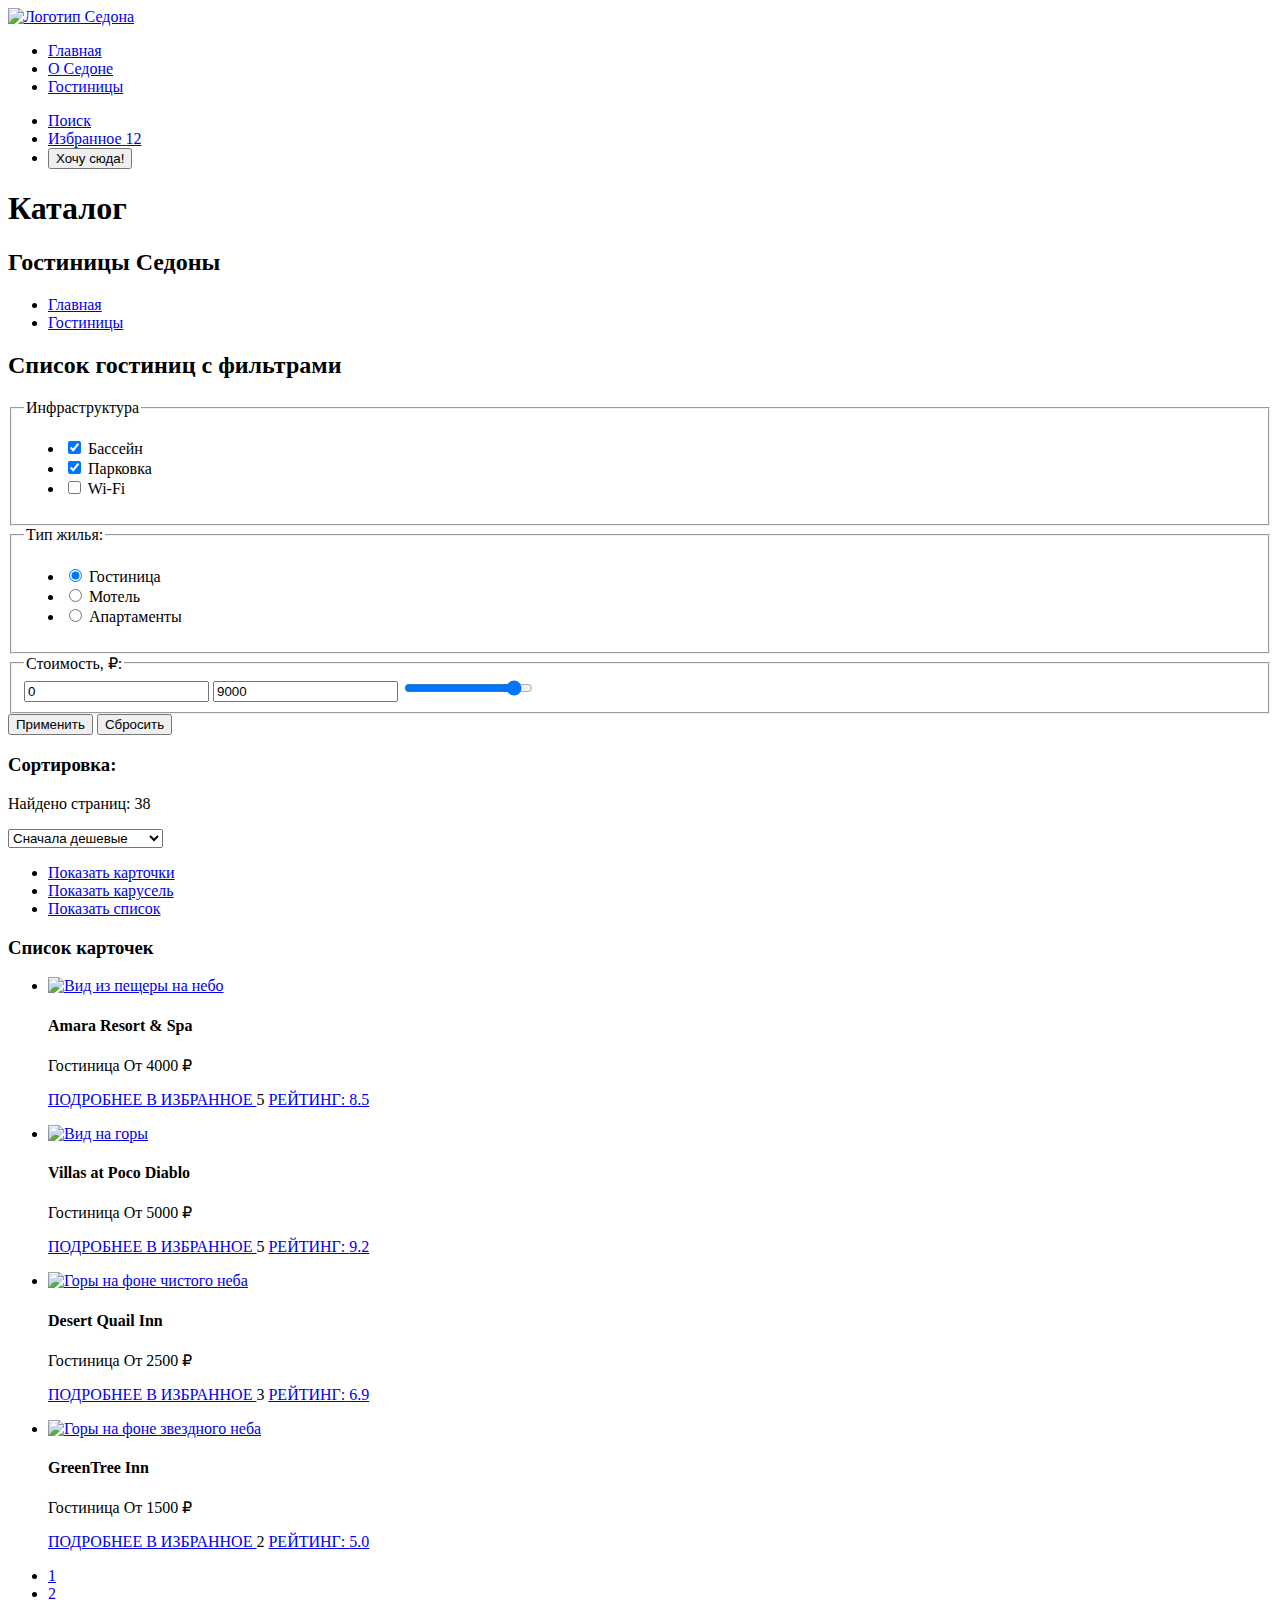
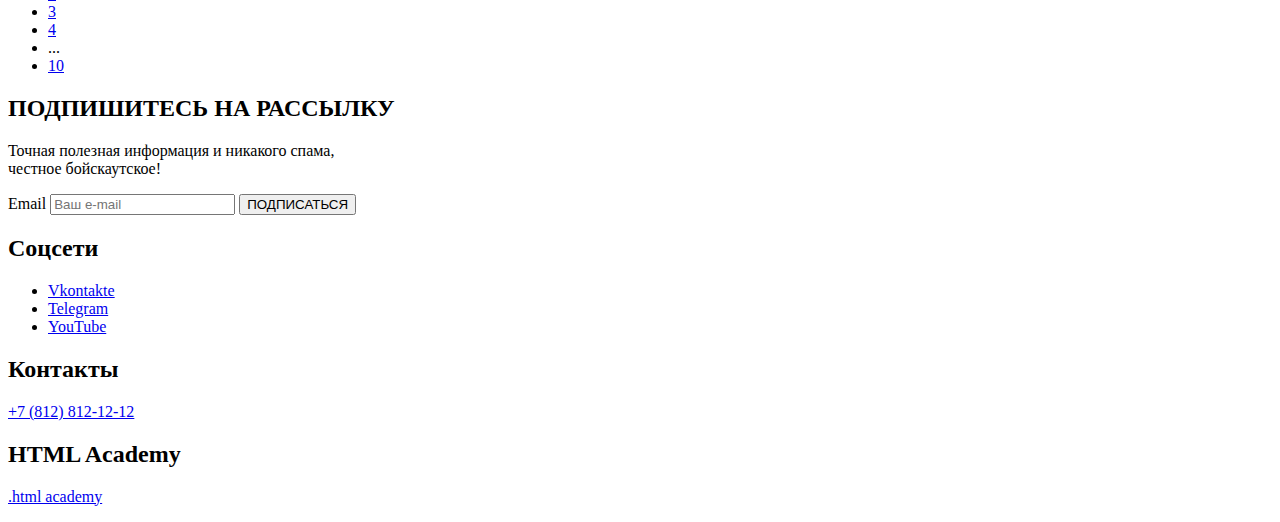
==== catalog.html @ 07c0631e "добавляет пагинацию на страницу каталога" ====
<!DOCTYPE html>
<html lang="ru">

  <head>
    <meta charset="UTF-8">
    <title>Каталог</title>
  </head>

  <body>

    <header class="page-header" data-test="header">
      <a href="#" class="icon-link">
        <img src="#" alt="Логотип Седона">
      </a>
      <nav class="navigation">
        <ul class="navigation-list">
          <li class="navigation-list-item">
            <a class="navigation-link" href="index.html">
              Главная
            </a>
          </li>
          <li class="navigation-list-item">
            <a class="navigation-link" href="#">
              О Седоне
            </a>
          </li>
          <li class="navigation-list-item current-item">
            <a class="navigation-link navigation-link-current" href="catalog.html">
              Гостиницы
            </a>
          </li>
        </ul>
        <ul class="navigation-list navigation-user">
          <li class="navigation-list-item">
            <a class="button" href="#">
              <span class="visually-hidden">Поиск</span>
            </a>
          </li>
          <li class="navigation-list-item">
            <a class="navigation-link" href="#">
              <span class="visually-hidden">Избранное</span>
              <span class="select-count">12</span>
            </a>
          </li>
          <li class="navigation-list-item">
            <button class="navigation-button" type="button">
              Хочу сюда!
            </button>
          </li>
        </ul>
      </nav>
    </header>

    <main class="main-inner">
      <h1 class="visually-hidden">Каталог</h1>

      <header class="inner-header">
        <h2 class="inner-header-title">
          Гостиницы Седоны
        </h2>

        <ul class="breadcrumbs-list">
          <li class="breadcrumbs-list-item">
            <a class="breadcrumbs-link visually-hidden" href="index.html">Главная</a>
          </li>
          <li class="breadcrumbs-list-item">
            <a class="breadcrumbs-link" href="catalog.html">Гостиницы</a>
          </li>
        </ul>

        <section class="catalog-products">
          <h2 class="visually-hidden">Список гостиниц с фильтрами</h2>
          <form class="catalog-filter" action="https://echo.htmlacademy.ru/" method="get">

            <fieldset class="catalog-filter-group infrastructure-group">
              <legend class="catalog-filter-title">
                Инфраструктура
              </legend>
              <ul class="catalog-filter-list">
                <li class="catalog-filter-item">
                  <label class="control">
                    <input type="checkbox" name="infrastructure" checked>
                    Бассейн
                  </label>
                </li>
                <li class="catalog-filter-item">
                  <label class="control">
                    <input type="checkbox" name="infrastructure" checked>
                    Парковка
                  </label>
                </li>
                <li class="catalog-filter-item">
                  <label class="control">
                    <input type="checkbox" name="infrastructure">
                    Wi-Fi
                  </label>
                </li>
              </ul>
            </fieldset>

            <fieldset class="catalog-filter-group house-type-group">
              <legend class="catalog-filter-title">
                Тип жилья:
              </legend>
              <ul class="catalog-filter-list">
                <li class="catalog-filter-item">
                  <label class="control">
                    <input type="radio" name="house-type" value="hotel" checked>
                    Гостиница
                  </label>
                </li>
                <li class="catalog-filter-item">
                  <label class="control">
                    <input type="radio" name="house-type" value="motel">
                    Мотель
                  </label>
                </li>
                <li class="catalog-filter-item">
                  <label class="control">
                    <input type="radio" name="house-type" value="apartments">
                    Апартаменты
                  </label>
                </li>
              </ul>
            </fieldset>

            <fieldset class="catalog-filter-group price-group">
              <legend class="catalog-filter-title">
                Стоимость, ₽:
              </legend>
              <input type="text" class="" value="0" placeholder="от">
              <input type="text" class="" value="9000" placeholder="до">
              <input type="range" class="price-range" min="0" max="10000" value="9000">
            </fieldset>

            <button class="button" type="submit">
              Применить
            </button>
            <button class="button button-reset" type="submit">
              Сбросить
            </button>
          </form>
        </section>
      </header>

      <section class="sorting">
        <h3 class="sorting-title">
          Сортировка:
        </h3>
        <p class="sorting-count">
          <span class="visually-hidden">Найдено страниц:</span>
          <span class="select-count">38</span>
        </p>

        <select class="select-control">
          <option value="cheap">Сначала дешевые</option>
          <option value="expensive">Сначала дорогие</option>
          <option value="popular">Сначала популярные</option>
        </select>

        <ul class="cards-view-list">
          <li class="cards-view-item">
            <a href="#" class="button current-button">
              <span class="visually-hidden">Показать карточки</span>
            </a>
          </li>
          <li class="cards-view-item">
            <a href="#" class="button">
              <span class="visually-hidden">Показать карусель</span>
            </a>
          </li>
          <li class="cards-view-item">
            <a href="#" class="button">
              <span class="visually-hidden">Показать список</span>
            </a>
          </li>
        </ul>
      </section>

      <section class="cards">
        <h3 class="cards-title visually-hidden">Список карточек</h3>
        <ul class="cards-list">
          <li class="cards-list-item">
            <div class="card">
              <a class="card-link" href="#">
                <img class="card-image" src="#" alt="Вид из пещеры на небо">
              </a>
              <h4 class="card-title">Amara Resort & Spa</h4>
              <p class="conditions">
                <span class="house-type">Гостиница</span>
                <span class="house-price">От 4000 ₽</span>
              </p>
              <p class="card-buttons">
                <a href="#" class="button details">
                  ПОДРОБНЕЕ
                </a>
                <a href="#" class="button favotites">
                  В ИЗБРАННОЕ
                </a>
                <span class="star-rating visually-hidden">5</span>
                <a href="#" class="button rating">
                  РЕЙТИНГ: <span>8.5</span>
                </a>
              </p>
            </div>
          </li>
          <li class="cards-list-item">
            <div class="card">
              <a class="card-link" href="#">
                <img class="card-image" src="#" alt="Вид на горы">
              </a>
              <h4 class="card-title">Villas at Poco Diablo</h4>
              <p class="conditions">
                <span class="house-type">Гостиница</span>
                <span class="house-price">От 5000 ₽</span>
              </p>
              <p class="card-buttons">
                <a href="#" class="button details">
                  ПОДРОБНЕЕ
                </a>
                <a href="#" class="button favotites">
                  В ИЗБРАННОЕ
                </a>
                <span class="star-rating visually-hidden">5</span>
                <a href="#" class="button rating">
                  РЕЙТИНГ: <span>9.2</span>
                </a>
              </p>
            </div>
          </li>
          <li class="cards-list-item">
            <div class="card">
              <a class="card-link" href="#">
                <img class="card-image" src="#" alt="Горы на фоне чистого неба">
              </a>
              <h4 class="card-title">Desert Quail Inn</h4>
              <p class="conditions">
                <span class="house-type">Гостиница</span>
                <span class="house-price">От 2500 ₽</span>
              </p>
              <p class="card-buttons">
                <a href="#" class="button details">
                  ПОДРОБНЕЕ
                </a>
                <a href="#" class="button favotites">
                  В ИЗБРАННОЕ
                </a>
                <span class="star-rating visually-hidden">3</span>
                <a href="#" class="button rating">
                  РЕЙТИНГ: <span>6.9</span>
                </a>
              </p>
            </div>
          </li>
          <li class="cards-list-item">
            <div class="card">
              <a class="card-link" href="#">
                <img class="card-image" src="#" alt="Горы на фоне звездного неба">
              </a>
              <h4 class="card-title">GreenTree Inn</h4>
              <p class="conditions">
                <span class="house-type">Гостиница</span>
                <span class="house-price">От 1500 ₽</span>
              </p>
              <p class="card-buttons">
                <a href="#" class="button details">
                  ПОДРОБНЕЕ
                </a>
                <a href="#" class="button favotites">
                  В ИЗБРАННОЕ
                </a>
                <span class="star-rating visually-hidden">2</span>
                <a href="#" class="button rating">
                  РЕЙТИНГ: <span>5.0</span>
                </a>
              </p>
            </div>
          </li>
        </ul>
        <ul class="pagination">
          <li class="pagination-item">
            <a class="pagination-link pagination-current" href="#">1</a>
          </li>
          <li class="pagination-item">
            <a class="pagination-link" href="#">2</a>
          </li>
          <li class="pagination-item">
            <a class="pagination-link" href="#">3</a>
          </li>
          <li class="pagination-item">
            <a class="pagination-link" href="#">4</a>
          </li>
          <li class="pagination-item">
            <span>...</span>
          </li>
          <li class="pagination-item">
            <a class="pagination-link" href="#">10</a>
          </li>
        </ul>
      </section>

      <section class="subscribe" data-test="subscribe">
        <h2 class="subscribe-title">ПОДПИШИТЕСЬ НА РАССЫЛКУ</h2>
        <p class="subscribe-description">
          Точная полезная информация и никакого спама, <br> честное бойскаутское!
        </p>
        <form class="subscribe-form" action="https://echo.htmlacademy.ru/" method="post">
          <label for="subscribe-email">Email</label>
          <input type="email" name="subscribe-email" id="subscribe-email" placeholder="Ваш e-mail">
          <button class="button subscribe-button" type="submit">
            ПОДПИСАТЬСЯ
          </button>
        </form>
      </section>
    </main>

    <footer class="footer" data-test="footer">
      <section class="footer-social">
        <h2 class="footer-title visually-hidden">Соцсети</h2>
        <ul class="footer-social-list">
          <li class="footer-social-list-item">
            <a class="button" href="https://vk.com/htmlacademy">
              <span class="visually-hidden">Vkontakte</span>
            </a>
          </li>
          <li class="footer-social-list-item">
            <a class="button" href="https://t.me/htmlacademy">
              <span class="visually-hidden">Telegram</span>
            </a>
          </li>
          <li class="footer-social-list-item">
            <a class="button" href="https://www.youtube.com/user/htmlacademyru">
              <span class="visually-hidden">YouTube</span>
            </a>
          </li>
        </ul>
      </section>

      <section class="footer-contacts">
        <h2 class="footer-title visually-hidden">Контакты</h2>
        <a class="footer-contacts-phone" href="tel:+78128121212">+7 (812) 812-12-12</a>
      </section>

      <section class="footer-html">
        <h2 class="page-footer-title visually-hidden">HTML Academy</h2>
        <p class="about-text">
          <a class="htmlacademy-link" href="https://htmlacademy.ru/">
            .html academy
          </a>
        </p>
      </section>
    </footer>

  </body>

</html>
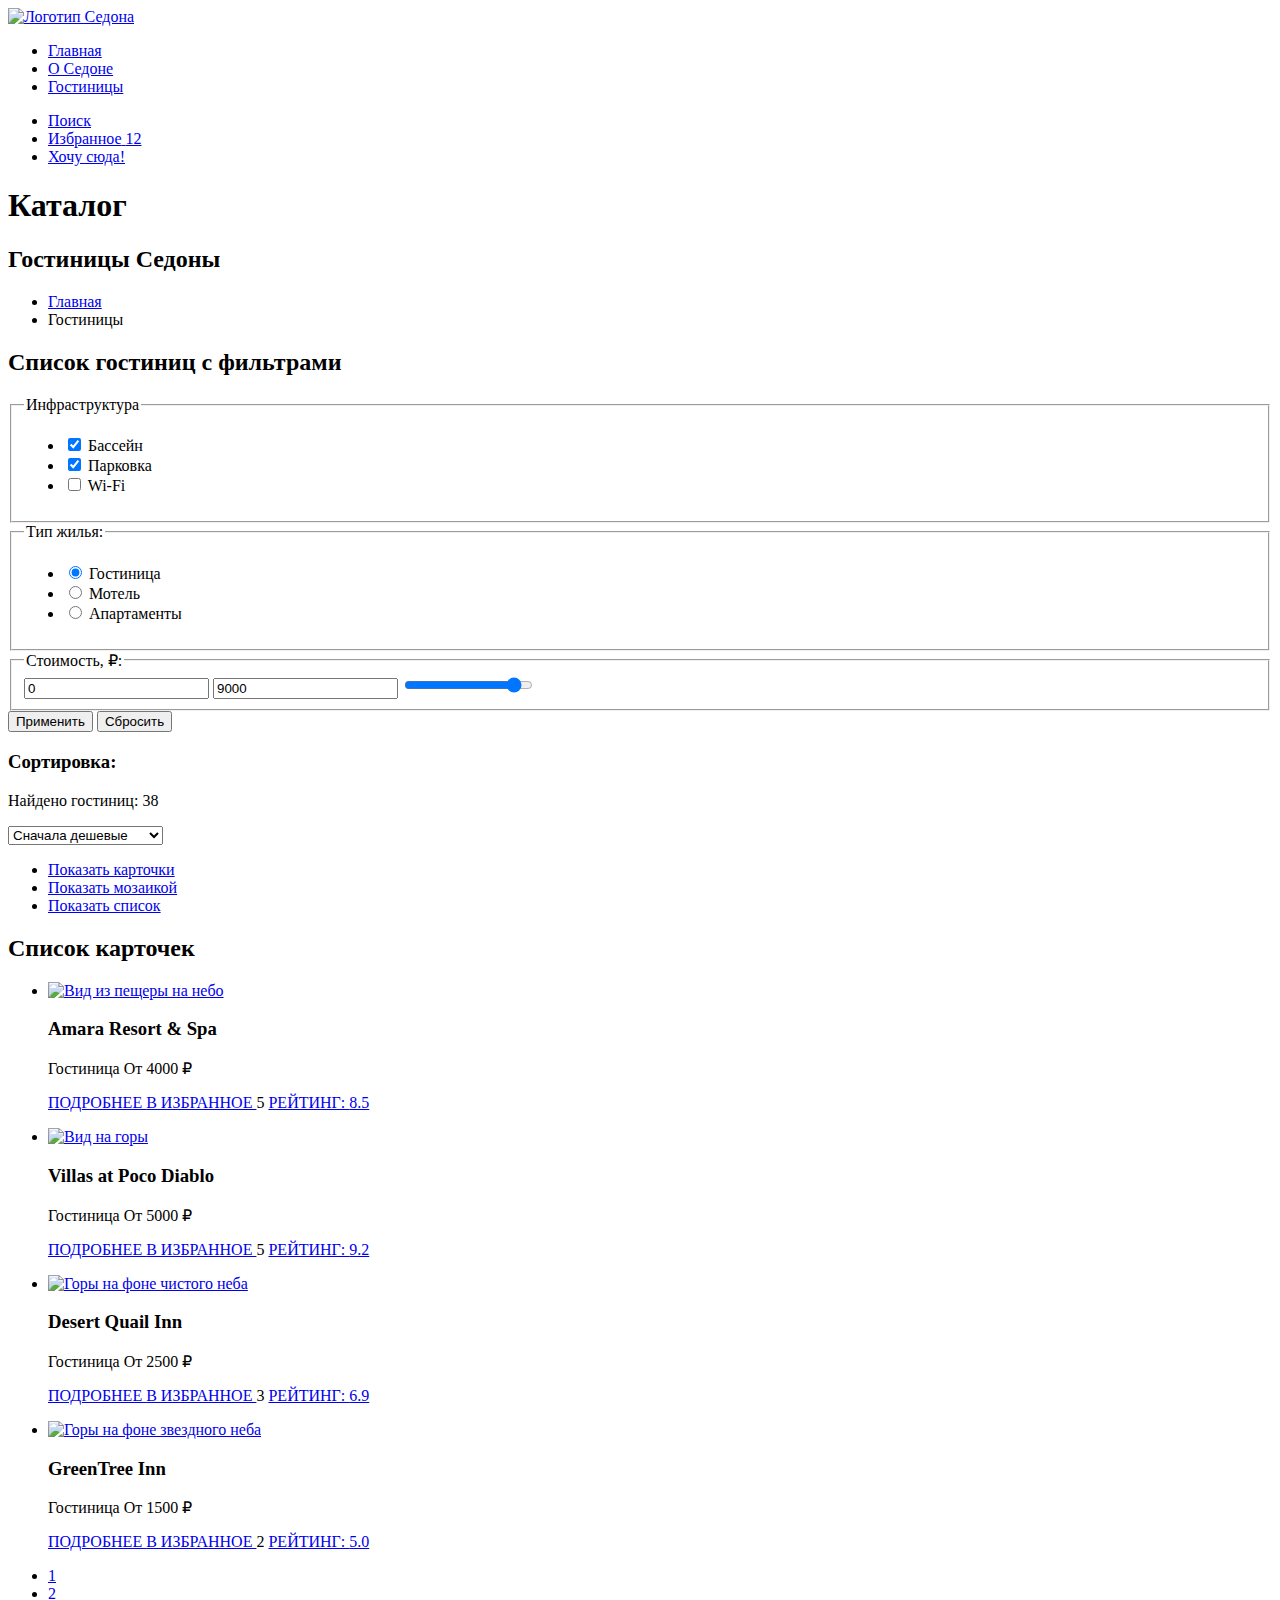
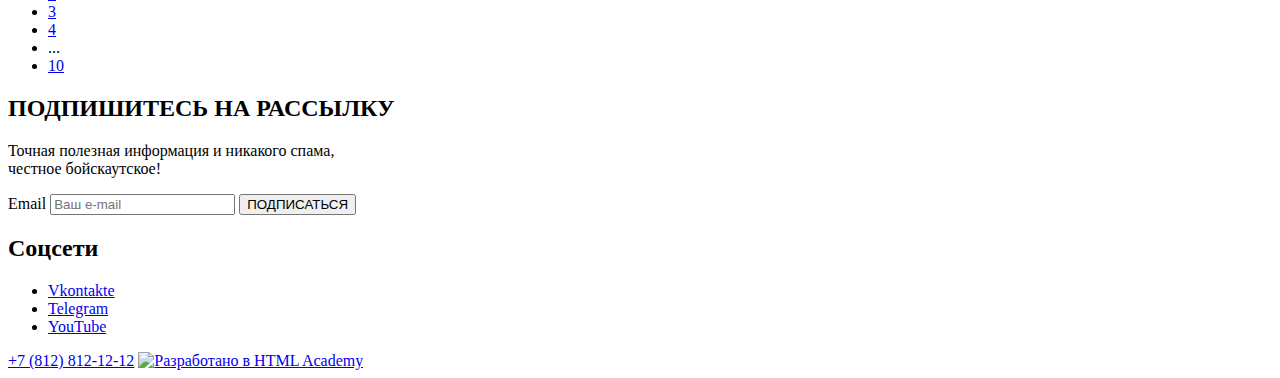
==== commit 035751cc: "Исправление ошибок после ревью наставника" ====
--- a/catalog.html
+++ b/catalog.html
@@ -43,9 +43,9 @@
             </a>
           </li>
           <li class="navigation-list-item">
-            <button class="navigation-button" type="button">
+            <a class="button navigation-button" href="#">
               Хочу сюда!
-            </button>
+            </a>
           </li>
         </ul>
       </nav>
@@ -64,91 +64,91 @@
             <a class="breadcrumbs-link visually-hidden" href="index.html">Главная</a>
           </li>
           <li class="breadcrumbs-list-item">
-            <a class="breadcrumbs-link" href="catalog.html">Гостиницы</a>
-          </li>
-        </ul>
-
-        <section class="catalog-products">
-          <h2 class="visually-hidden">Список гостиниц с фильтрами</h2>
-          <form class="catalog-filter" action="https://echo.htmlacademy.ru/" method="get">
-
-            <fieldset class="catalog-filter-group infrastructure-group">
-              <legend class="catalog-filter-title">
-                Инфраструктура
-              </legend>
-              <ul class="catalog-filter-list">
-                <li class="catalog-filter-item">
-                  <label class="control">
-                    <input type="checkbox" name="infrastructure" checked>
-                    Бассейн
-                  </label>
-                </li>
-                <li class="catalog-filter-item">
-                  <label class="control">
-                    <input type="checkbox" name="infrastructure" checked>
-                    Парковка
-                  </label>
-                </li>
-                <li class="catalog-filter-item">
-                  <label class="control">
-                    <input type="checkbox" name="infrastructure">
-                    Wi-Fi
-                  </label>
-                </li>
-              </ul>
-            </fieldset>
-
-            <fieldset class="catalog-filter-group house-type-group">
-              <legend class="catalog-filter-title">
-                Тип жилья:
-              </legend>
-              <ul class="catalog-filter-list">
-                <li class="catalog-filter-item">
-                  <label class="control">
-                    <input type="radio" name="house-type" value="hotel" checked>
-                    Гостиница
-                  </label>
-                </li>
-                <li class="catalog-filter-item">
-                  <label class="control">
-                    <input type="radio" name="house-type" value="motel">
-                    Мотель
-                  </label>
-                </li>
-                <li class="catalog-filter-item">
-                  <label class="control">
-                    <input type="radio" name="house-type" value="apartments">
-                    Апартаменты
-                  </label>
-                </li>
-              </ul>
-            </fieldset>
-
-            <fieldset class="catalog-filter-group price-group">
-              <legend class="catalog-filter-title">
-                Стоимость, ₽:
-              </legend>
-              <input type="text" class="" value="0" placeholder="от">
-              <input type="text" class="" value="9000" placeholder="до">
-              <input type="range" class="price-range" min="0" max="10000" value="9000">
-            </fieldset>
-
-            <button class="button" type="submit">
-              Применить
-            </button>
-            <button class="button button-reset" type="submit">
-              Сбросить
-            </button>
-          </form>
-        </section>
+            <a class="breadcrumbs-link">Гостиницы</a>
+          </li>
+        </ul>
       </header>
 
+      <section class="catalog-products">
+        <h2 class="visually-hidden">Список гостиниц с фильтрами</h2>
+        <form class="catalog-filter" action="https://echo.htmlacademy.ru/" method="get">
+
+          <fieldset class="catalog-filter-group infrastructure-group">
+            <legend class="catalog-filter-title">
+              Инфраструктура
+            </legend>
+            <ul class="catalog-filter-list">
+              <li class="catalog-filter-item">
+                <label class="control">
+                  <input type="checkbox" name="infrastructure" checked>
+                  Бассейн
+                </label>
+              </li>
+              <li class="catalog-filter-item">
+                <label class="control">
+                  <input type="checkbox" name="infrastructure" checked>
+                  Парковка
+                </label>
+              </li>
+              <li class="catalog-filter-item">
+                <label class="control">
+                  <input type="checkbox" name="infrastructure">
+                  Wi-Fi
+                </label>
+              </li>
+            </ul>
+          </fieldset>
+
+          <fieldset class="catalog-filter-group house-type-group">
+            <legend class="catalog-filter-title">
+              Тип жилья:
+            </legend>
+            <ul class="catalog-filter-list">
+              <li class="catalog-filter-item">
+                <label class="control">
+                  <input type="radio" name="house-type" value="hotel" checked>
+                  Гостиница
+                </label>
+              </li>
+              <li class="catalog-filter-item">
+                <label class="control">
+                  <input type="radio" name="house-type" value="motel">
+                  Мотель
+                </label>
+              </li>
+              <li class="catalog-filter-item">
+                <label class="control">
+                  <input type="radio" name="house-type" value="apartments">
+                  Апартаменты
+                </label>
+              </li>
+            </ul>
+          </fieldset>
+
+          <fieldset class="catalog-filter-group price-group">
+            <legend class="catalog-filter-title">
+              Стоимость, ₽:
+            </legend>
+            <input type="text" class="" value="0" placeholder="от">
+            <input type="text" class="" value="9000" placeholder="до">
+            <input type="range" class="price-range" min="0" max="10000" value="9000">
+          </fieldset>
+
+          <button class="button" type="submit">
+            Применить
+          </button>
+          <button class="button button-reset" type="reset">
+            Сбросить
+          </button>
+        </form>
+      </section>
+
       <section class="sorting">
-        <h3 class="sorting-title">
+        <h3 class="sorting-title visually-hidden">
           Сортировка:
         </h3>
         <p class="sorting-count">
-          <span class="visually-hidden">Найдено страниц:</span>
+          <span class="select-title">Найдено гостиниц:</span>
           <span class="select-count">38</span>
         </p>
 
@@ -160,17 +160,17 @@
 
         <ul class="cards-view-list">
           <li class="cards-view-item">
-            <a href="#" class="button current-button">
+            <a href="catalog.html?view=card" class="button current-button">
               <span class="visually-hidden">Показать карточки</span>
             </a>
           </li>
           <li class="cards-view-item">
-            <a href="#" class="button">
-              <span class="visually-hidden">Показать карусель</span>
+            <a href="catalog.html?view=tile" class="button">
+              <span class="visually-hidden">Показать мозаикой</span>
             </a>
           </li>
           <li class="cards-view-item">
-            <a href="#" class="button">
+            <a href="catalog.html?view=list" class="button">
               <span class="visually-hidden">Показать список</span>
             </a>
           </li>
@@ -178,103 +178,95 @@
       </section>
 
       <section class="cards">
-        <h3 class="cards-title visually-hidden">Список карточек</h3>
+        <h2 class="cards-title visually-hidden">Список карточек</h2>
         <ul class="cards-list">
           <li class="cards-list-item">
-            <div class="card">
-              <a class="card-link" href="#">
-                <img class="card-image" src="#" alt="Вид из пещеры на небо">
-              </a>
-              <h4 class="card-title">Amara Resort & Spa</h4>
-              <p class="conditions">
-                <span class="house-type">Гостиница</span>
-                <span class="house-price">От 4000 ₽</span>
-              </p>
-              <p class="card-buttons">
-                <a href="#" class="button details">
-                  ПОДРОБНЕЕ
-                </a>
-                <a href="#" class="button favotites">
-                  В ИЗБРАННОЕ
-                </a>
-                <span class="star-rating visually-hidden">5</span>
-                <a href="#" class="button rating">
-                  РЕЙТИНГ: <span>8.5</span>
-                </a>
-              </p>
-            </div>
+            <a class="card-link" href="#">
+              <img class="card-image" src="#" alt="Вид из пещеры на небо">
+            </a>
+            <h3 class="card-title">Amara Resort & Spa</h3>
+            <p class="conditions">
+              <span class="house-type">Гостиница</span>
+              <span class="house-price">От 4000 ₽</span>
+            </p>
+            <p class="card-buttons">
+              <a href="#" class="button details">
+                ПОДРОБНЕЕ
+              </a>
+              <a href="#" class="button favotites">
+                В ИЗБРАННОЕ
+              </a>
+              <span class="star-rating visually-hidden">5</span>
+              <a href="#" class="button rating">
+                РЕЙТИНГ: <span>8.5</span>
+              </a>
+            </p>
           </li>
           <li class="cards-list-item">
-            <div class="card">
-              <a class="card-link" href="#">
-                <img class="card-image" src="#" alt="Вид на горы">
-              </a>
-              <h4 class="card-title">Villas at Poco Diablo</h4>
-              <p class="conditions">
-                <span class="house-type">Гостиница</span>
-                <span class="house-price">От 5000 ₽</span>
-              </p>
-              <p class="card-buttons">
-                <a href="#" class="button details">
-                  ПОДРОБНЕЕ
-                </a>
-                <a href="#" class="button favotites">
-                  В ИЗБРАННОЕ
-                </a>
-                <span class="star-rating visually-hidden">5</span>
-                <a href="#" class="button rating">
-                  РЕЙТИНГ: <span>9.2</span>
-                </a>
-              </p>
-            </div>
+            <a class="card-link" href="#">
+              <img class="card-image" src="#" alt="Вид на горы">
+            </a>
+            <h3 class="card-title">Villas at Poco Diablo</h3>
+            <p class="conditions">
+              <span class="house-type">Гостиница</span>
+              <span class="house-price">От 5000 ₽</span>
+            </p>
+            <p class="card-buttons">
+              <a href="#" class="button details">
+                ПОДРОБНЕЕ
+              </a>
+              <a href="#" class="button favotites">
+                В ИЗБРАННОЕ
+              </a>
+              <span class="star-rating visually-hidden">5</span>
+              <a href="#" class="button rating">
+                РЕЙТИНГ: <span>9.2</span>
+              </a>
+            </p>
           </li>
           <li class="cards-list-item">
-            <div class="card">
-              <a class="card-link" href="#">
-                <img class="card-image" src="#" alt="Горы на фоне чистого неба">
-              </a>
-              <h4 class="card-title">Desert Quail Inn</h4>
-              <p class="conditions">
-                <span class="house-type">Гостиница</span>
-                <span class="house-price">От 2500 ₽</span>
-              </p>
-              <p class="card-buttons">
-                <a href="#" class="button details">
-                  ПОДРОБНЕЕ
-                </a>
-                <a href="#" class="button favotites">
-                  В ИЗБРАННОЕ
-                </a>
-                <span class="star-rating visually-hidden">3</span>
-                <a href="#" class="button rating">
-                  РЕЙТИНГ: <span>6.9</span>
-                </a>
-              </p>
-            </div>
+            <a class="card-link" href="#">
+              <img class="card-image" src="#" alt="Горы на фоне чистого неба">
+            </a>
+            <h3 class="card-title">Desert Quail Inn</h3>
+            <p class="conditions">
+              <span class="house-type">Гостиница</span>
+              <span class="house-price">От 2500 ₽</span>
+            </p>
+            <p class="card-buttons">
+              <a href="#" class="button details">
+                ПОДРОБНЕЕ
+              </a>
+              <a href="#" class="button favotites">
+                В ИЗБРАННОЕ
+              </a>
+              <span class="star-rating visually-hidden">3</span>
+              <a href="#" class="button rating">
+                РЕЙТИНГ: <span>6.9</span>
+              </a>
+            </p>
           </li>
           <li class="cards-list-item">
-            <div class="card">
-              <a class="card-link" href="#">
-                <img class="card-image" src="#" alt="Горы на фоне звездного неба">
-              </a>
-              <h4 class="card-title">GreenTree Inn</h4>
-              <p class="conditions">
-                <span class="house-type">Гостиница</span>
-                <span class="house-price">От 1500 ₽</span>
-              </p>
-              <p class="card-buttons">
-                <a href="#" class="button details">
-                  ПОДРОБНЕЕ
-                </a>
-                <a href="#" class="button favotites">
-                  В ИЗБРАННОЕ
-                </a>
-                <span class="star-rating visually-hidden">2</span>
-                <a href="#" class="button rating">
-                  РЕЙТИНГ: <span>5.0</span>
-                </a>
-              </p>
-            </div>
+            <a class="card-link" href="#">
+              <img class="card-image" src="#" alt="Горы на фоне звездного неба">
+            </a>
+            <h3 class="card-title">GreenTree Inn</h3>
+            <p class="conditions">
+              <span class="house-type">Гостиница</span>
+              <span class="house-price">От 1500 ₽</span>
+            </p>
+            <p class="card-buttons">
+              <a href="#" class="button details">
+                ПОДРОБНЕЕ
+              </a>
+              <a href="#" class="button favotites">
+                В ИЗБРАННОЕ
+              </a>
+              <span class="star-rating visually-hidden">2</span>
+              <a href="#" class="button rating">
+                РЕЙТИНГ: <span>5.0</span>
+              </a>
+            </p>
           </li>
         </ul>
         <ul class="pagination">
@@ -307,6 +299,7 @@
         <form class="subscribe-form" action="https://echo.htmlacademy.ru/" method="post">
           <label for="subscribe-email">Email</label>
           <input type="email" name="subscribe-email" id="subscribe-email" placeholder="Ваш e-mail">
+          </label>
           <button class="button subscribe-button" type="submit">
             ПОДПИСАТЬСЯ
           </button>
@@ -336,19 +329,11 @@
         </ul>
       </section>
 
-      <section class="footer-contacts">
-        <h2 class="footer-title visually-hidden">Контакты</h2>
-        <a class="footer-contacts-phone" href="tel:+78128121212">+7 (812) 812-12-12</a>
-      </section>
-
-      <section class="footer-html">
-        <h2 class="page-footer-title visually-hidden">HTML Academy</h2>
-        <p class="about-text">
-          <a class="htmlacademy-link" href="https://htmlacademy.ru/">
-            .html academy
-          </a>
-        </p>
-      </section>
+      <a class="footer-contacts-phone" href="tel:+78128121212">+7 (812) 812-12-12</a>
+
+      <a class="htmlacademy-link" href="https://htmlacademy.ru/">
+        <img class="htmlacademy-logo" src="#" alt="Разработано в HTML Academy">
+      </a>
     </footer>
 
   </body>
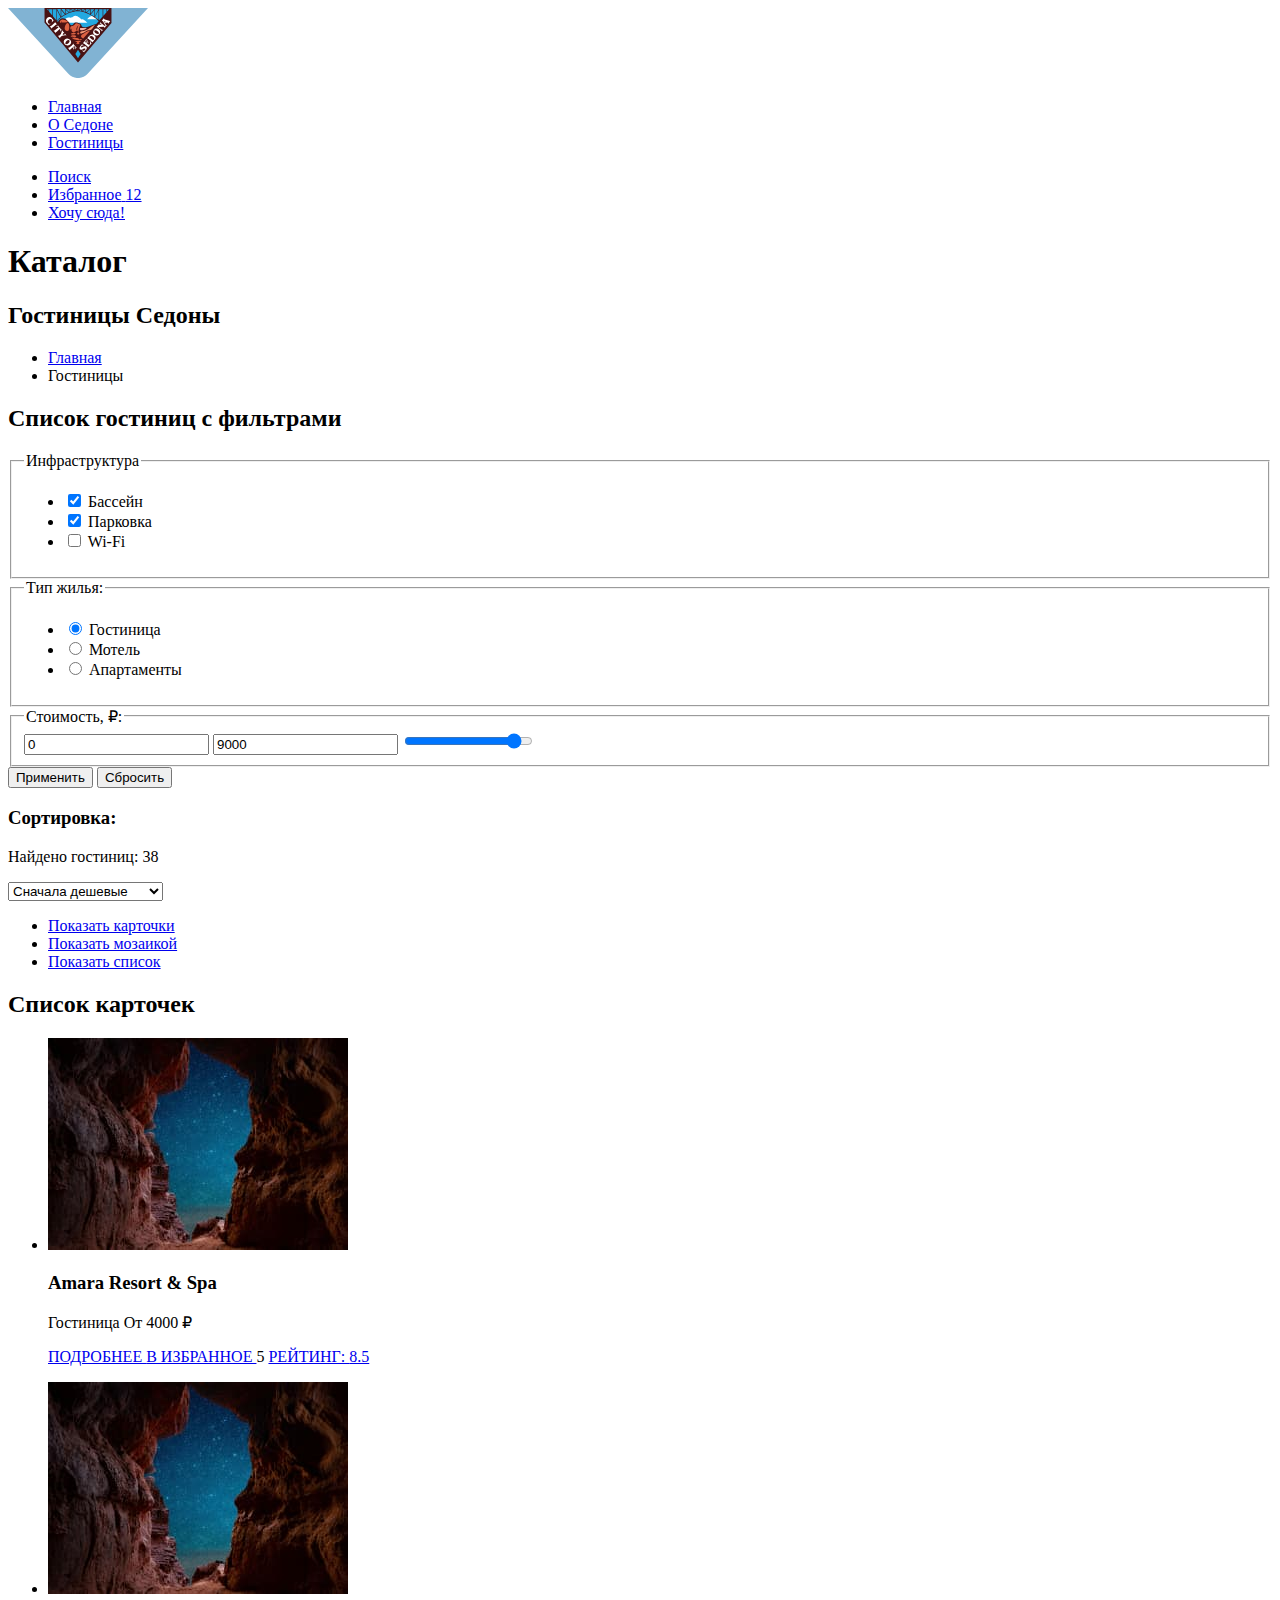
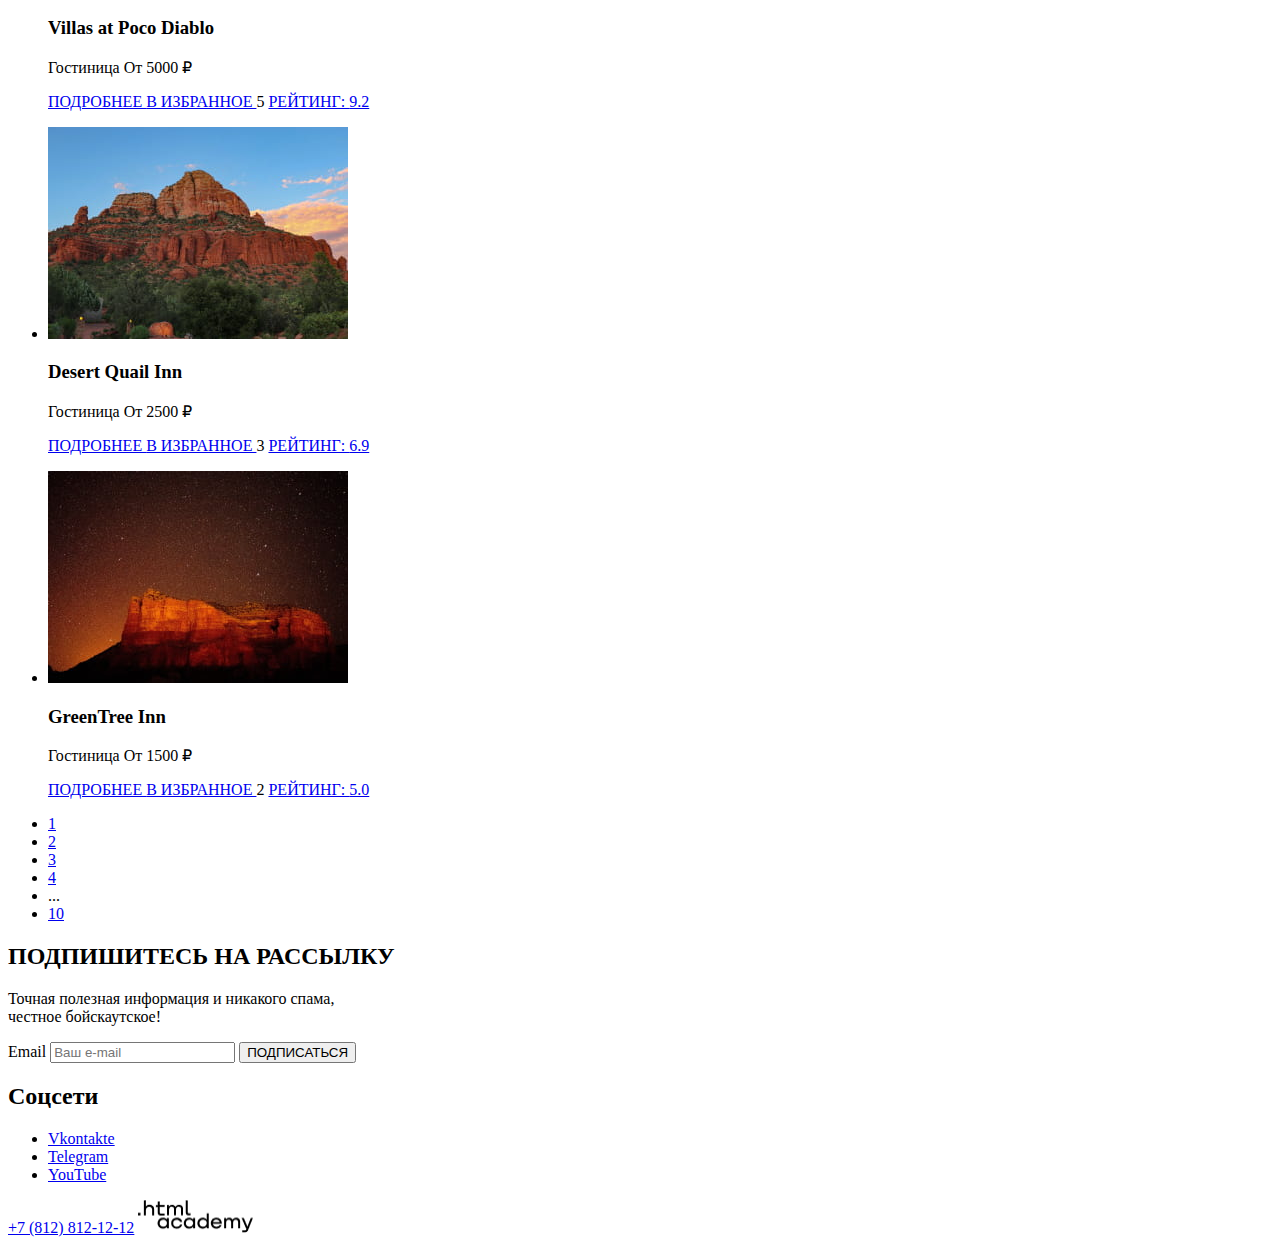
==== commit c6522e39: "Добавляет изображения на страницы" ====
--- a/catalog.html
+++ b/catalog.html
@@ -10,7 +10,7 @@
 
     <header class="page-header" data-test="header">
       <a href="#" class="icon-link">
-        <img src="#" alt="Логотип Седона">
+        <img src="images/logo.svg" width="140" height="70" alt="Логотип Седона">
       </a>
       <nav class="navigation">
         <ul class="navigation-list">
@@ -182,7 +182,7 @@
         <ul class="cards-list">
           <li class="cards-list-item">
             <a class="card-link" href="#">
-              <img class="card-image" src="#" alt="Вид из пещеры на небо">
+              <img class="card-image" src="images/hotel-1.jpg" width="300" height="212" alt="Вид из пещеры на небо">
             </a>
             <h3 class="card-title">Amara Resort & Spa</h3>
             <p class="conditions">
@@ -204,7 +204,7 @@
           </li>
           <li class="cards-list-item">
             <a class="card-link" href="#">
-              <img class="card-image" src="#" alt="Вид на горы">
+              <img class="card-image" src="images/hotel-2.jpg" width="300" height="212" alt="Вид из пещеры на небо">
             </a>
             <h3 class="card-title">Villas at Poco Diablo</h3>
             <p class="conditions">
@@ -226,7 +226,7 @@
           </li>
           <li class="cards-list-item">
             <a class="card-link" href="#">
-              <img class="card-image" src="#" alt="Горы на фоне чистого неба">
+              <img class="card-image" src="images/hotel-3.jpg" width="300" height="212" alt="Горы на фоне чистого неба">
             </a>
             <h3 class="card-title">Desert Quail Inn</h3>
             <p class="conditions">
@@ -248,7 +248,7 @@
           </li>
           <li class="cards-list-item">
             <a class="card-link" href="#">
-              <img class="card-image" src="#" alt="Горы на фоне звездного неба">
+              <img class="card-image" src="images/hotel-4.jpg" width="300" height="212" alt="Горы на фоне звездного неба">
             </a>
             <h3 class="card-title">GreenTree Inn</h3>
             <p class="conditions">
@@ -332,7 +332,7 @@
       <a class="footer-contacts-phone" href="tel:+78128121212">+7 (812) 812-12-12</a>
 
       <a class="htmlacademy-link" href="https://htmlacademy.ru/">
-        <img class="htmlacademy-logo" src="#" alt="Разработано в HTML Academy">
+        <img class="htmlacademy-logo" src="images/logo_htmlacademy.png" width="115" height="33" alt="Разработано в HTML Academy">
       </a>
     </footer>
 
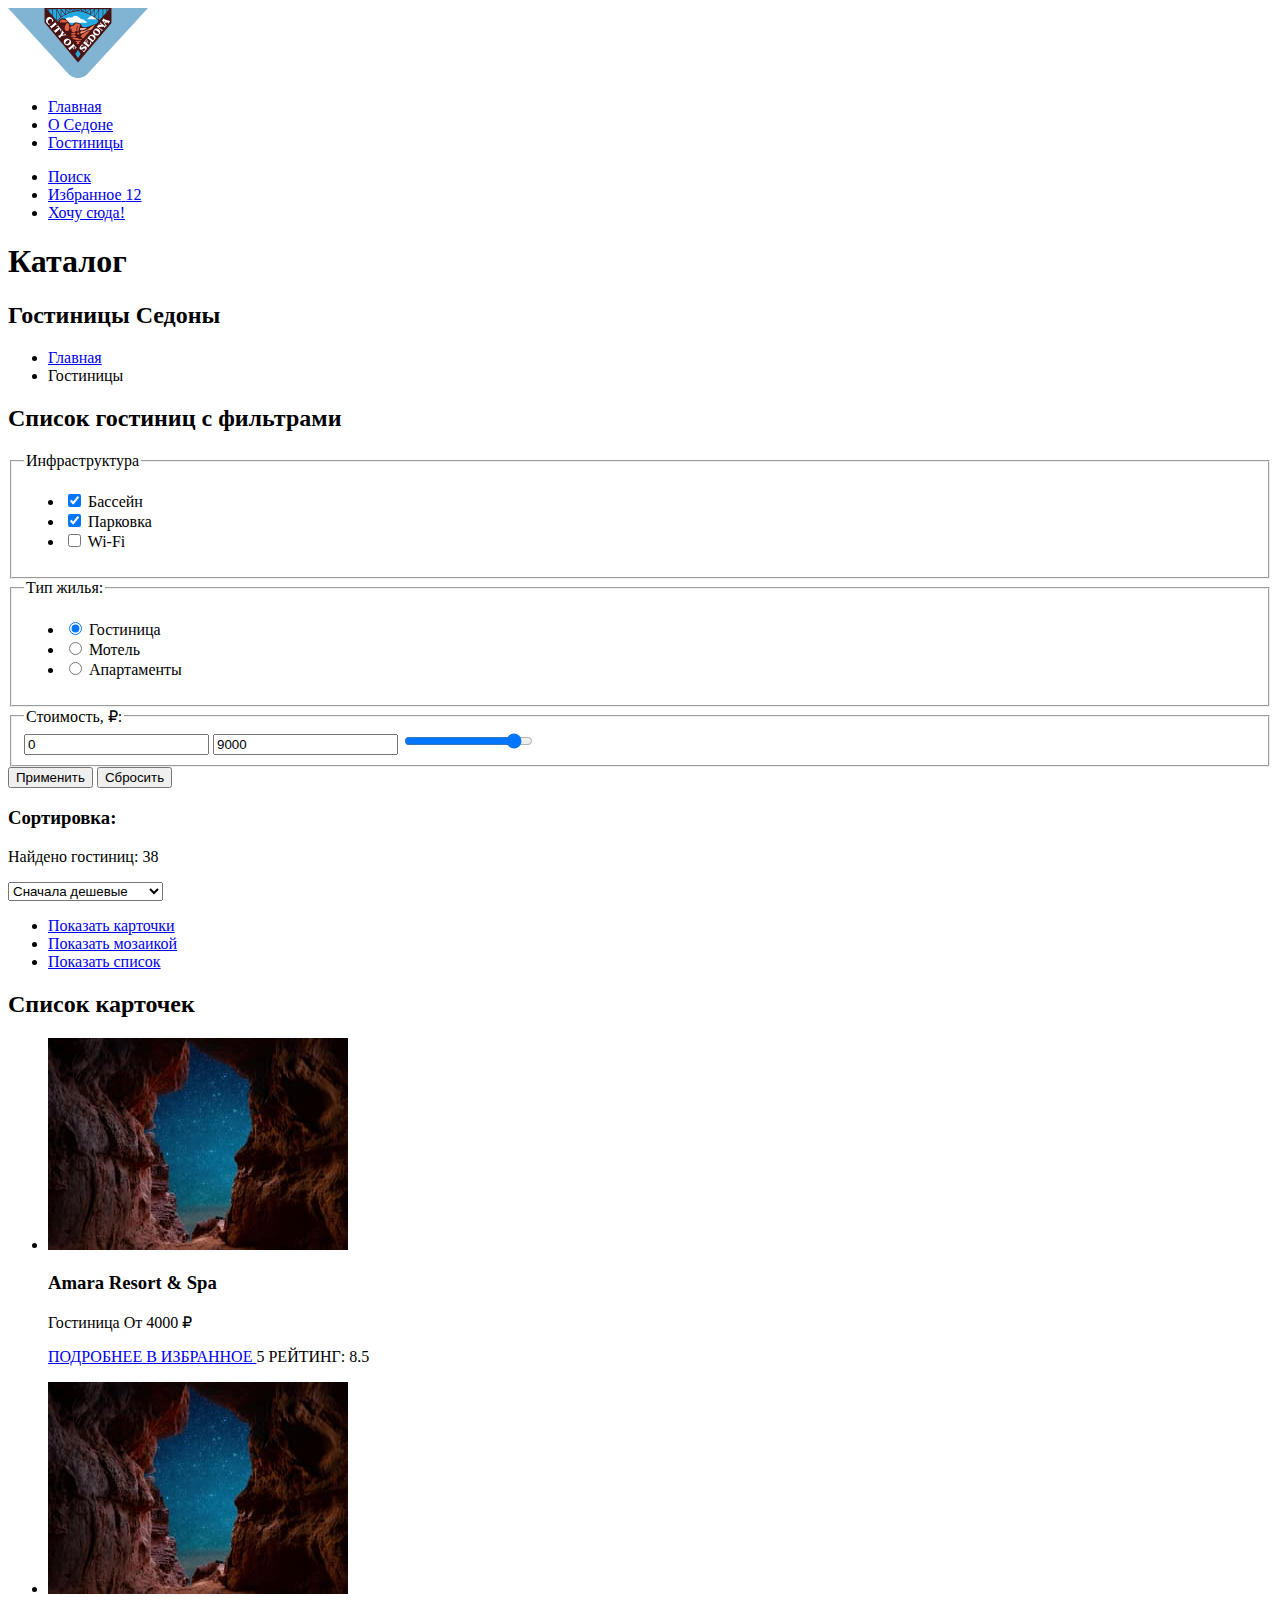
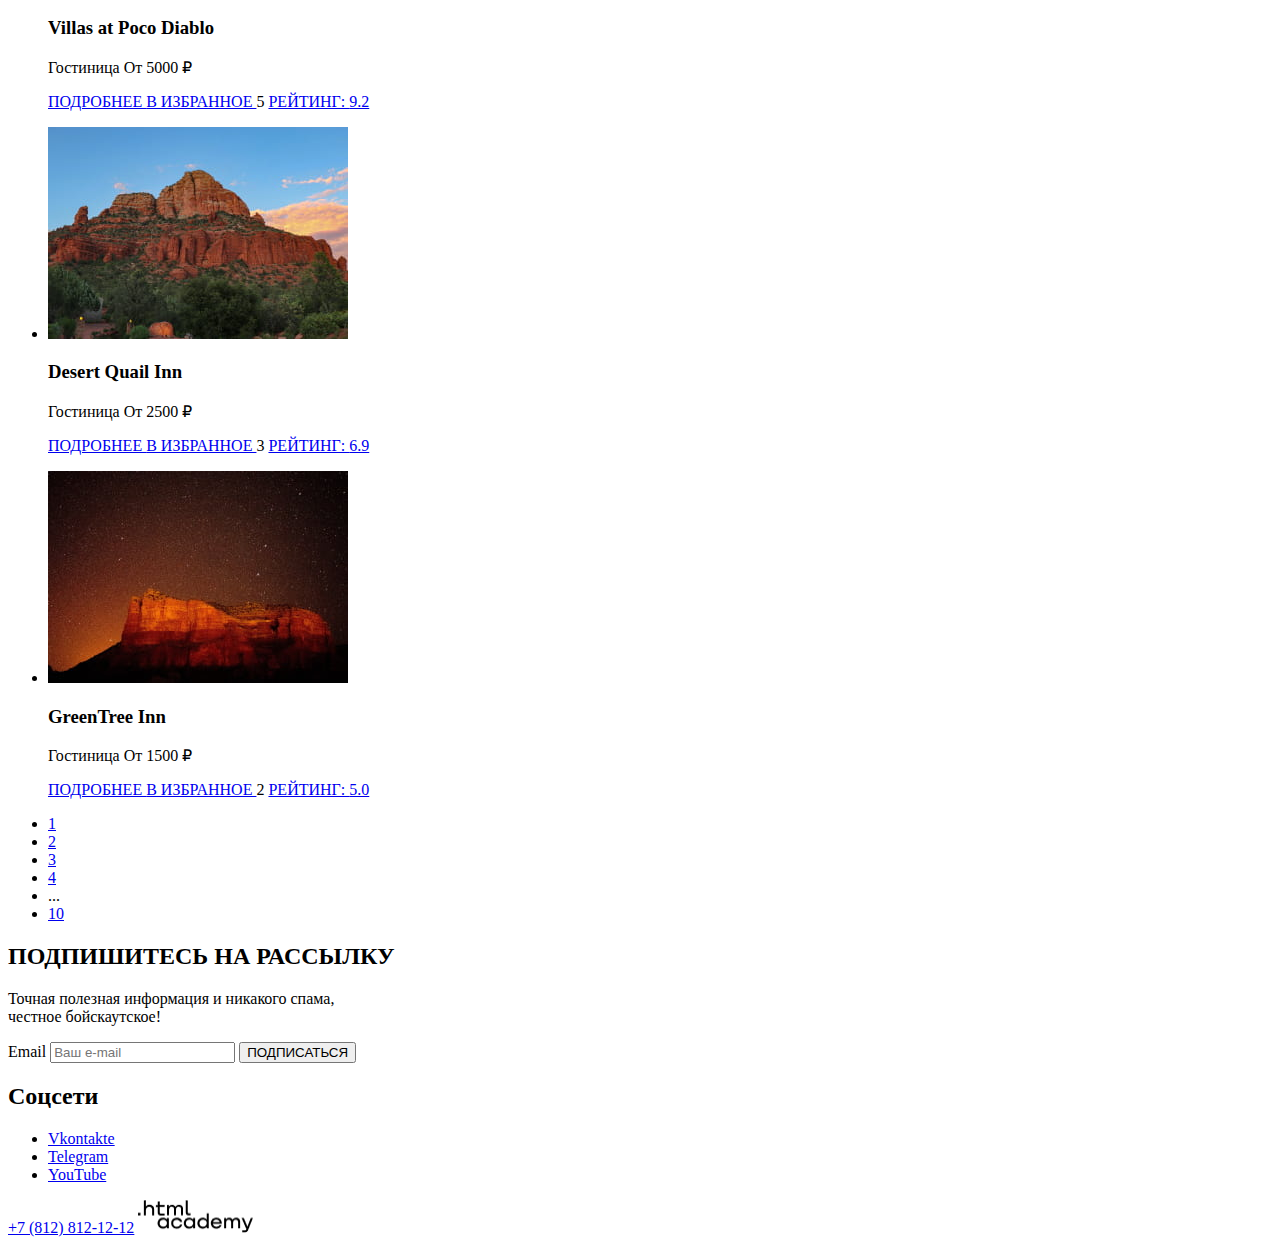
==== commit e446e072: "Сделал рейтинг в карточке товара текстом" ====
--- a/catalog.html
+++ b/catalog.html
@@ -197,9 +197,9 @@
                 В ИЗБРАННОЕ
               </a>
               <span class="star-rating visually-hidden">5</span>
-              <a href="#" class="button rating">
+              <span class="rating-count">
                 РЕЙТИНГ: <span>8.5</span>
-              </a>
+              </span>
             </p>
           </li>
           <li class="cards-list-item">
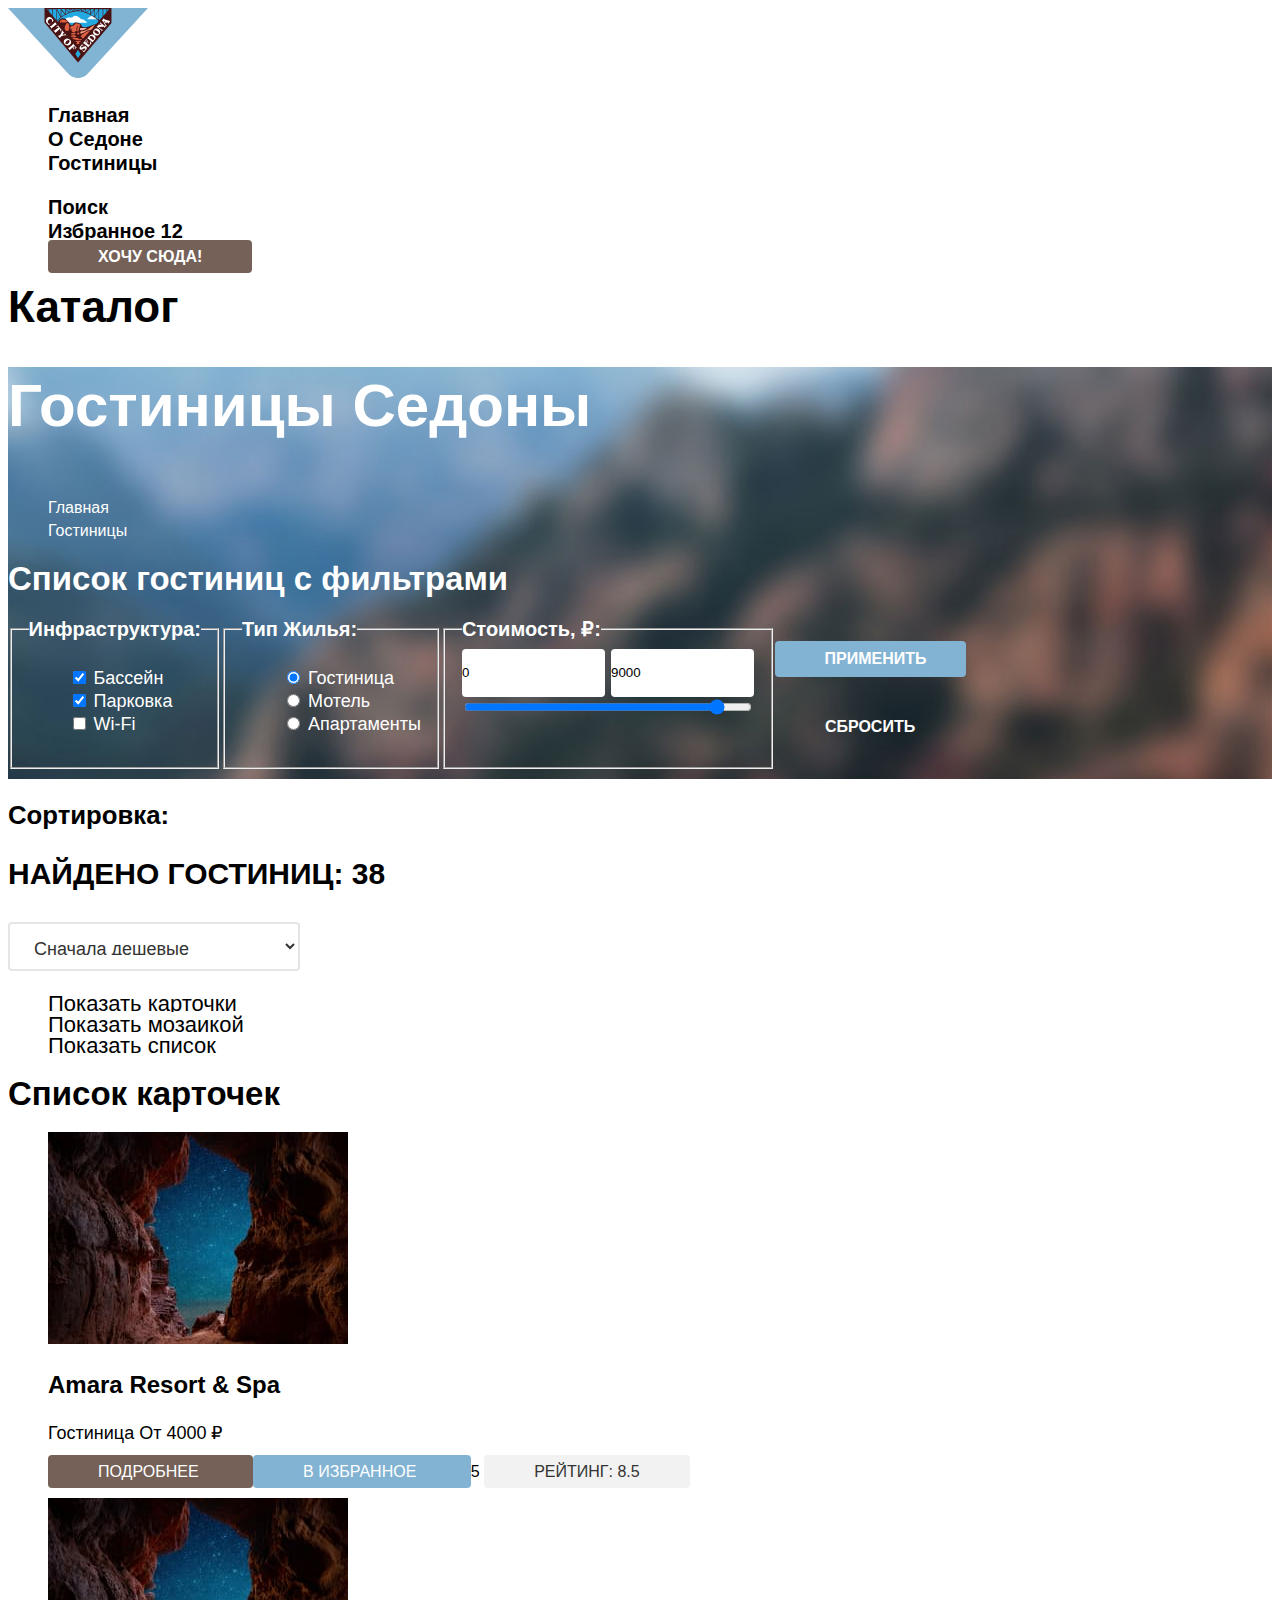
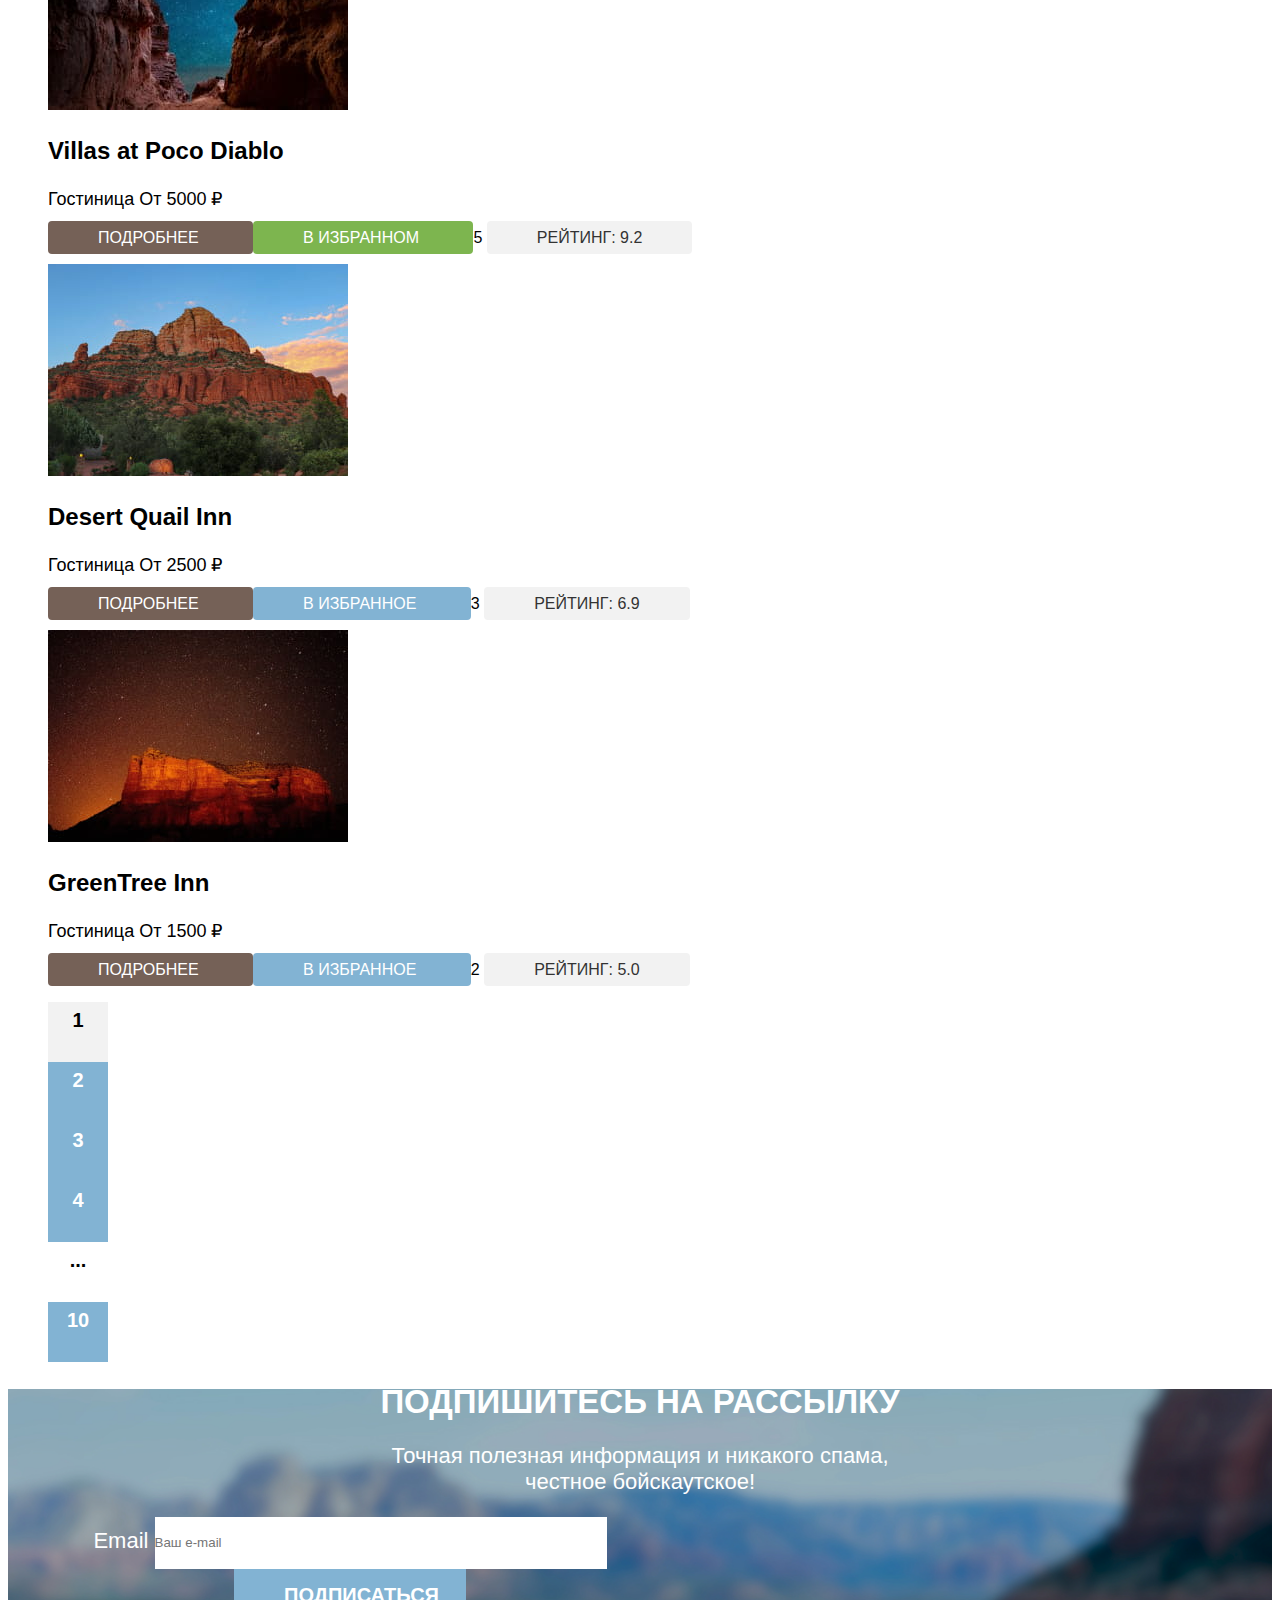
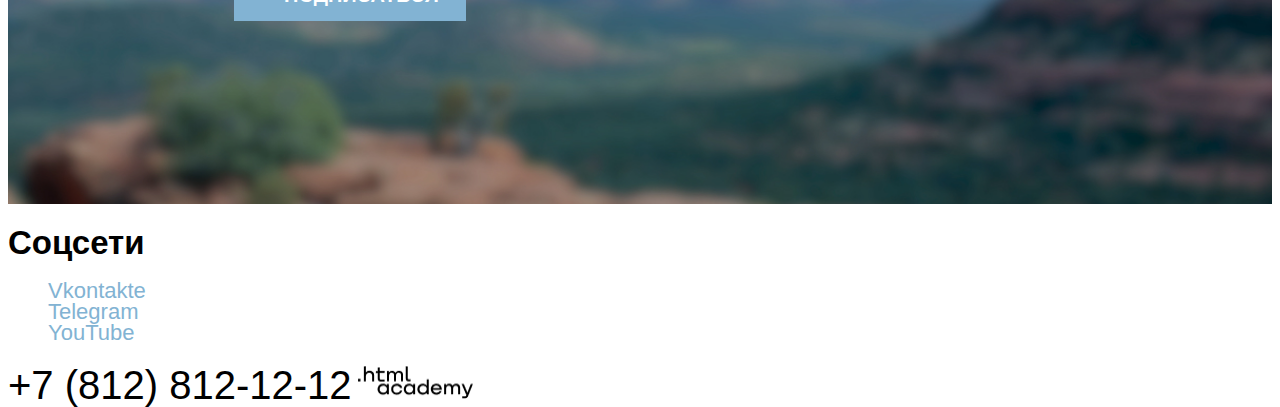
==== commit 89f85e31: "Базовая стилизация часть 2. Страница каталога" ====
--- a/catalog.html
+++ b/catalog.html
@@ -4,6 +4,7 @@
   <head>
     <meta charset="UTF-8">
     <title>Каталог</title>
+    <link rel="stylesheet" href="styles/styles.css">
   </head>
 
   <body>
@@ -54,94 +55,100 @@
     <main class="main-inner">
       <h1 class="visually-hidden">Каталог</h1>
 
-      <header class="inner-header">
-        <h2 class="inner-header-title">
-          Гостиницы Седоны
-        </h2>
-
-        <ul class="breadcrumbs-list">
-          <li class="breadcrumbs-list-item">
-            <a class="breadcrumbs-link visually-hidden" href="index.html">Главная</a>
-          </li>
-          <li class="breadcrumbs-list-item">
-            <a class="breadcrumbs-link">Гостиницы</a>
-          </li>
-        </ul>
-      </header>
-
-      <section class="catalog-products">
-        <h2 class="visually-hidden">Список гостиниц с фильтрами</h2>
-        <form class="catalog-filter" action="https://echo.htmlacademy.ru/" method="get">
-
-          <fieldset class="catalog-filter-group infrastructure-group">
-            <legend class="catalog-filter-title">
-              Инфраструктура
-            </legend>
-            <ul class="catalog-filter-list">
-              <li class="catalog-filter-item">
-                <label class="control">
-                  <input type="checkbox" name="infrastructure" checked>
-                  Бассейн
-                </label>
-              </li>
-              <li class="catalog-filter-item">
-                <label class="control">
-                  <input type="checkbox" name="infrastructure" checked>
-                  Парковка
-                </label>
-              </li>
-              <li class="catalog-filter-item">
-                <label class="control">
-                  <input type="checkbox" name="infrastructure">
-                  Wi-Fi
-                </label>
-              </li>
-            </ul>
-          </fieldset>
-
-          <fieldset class="catalog-filter-group house-type-group">
-            <legend class="catalog-filter-title">
-              Тип жилья:
-            </legend>
-            <ul class="catalog-filter-list">
-              <li class="catalog-filter-item">
-                <label class="control">
-                  <input type="radio" name="house-type" value="hotel" checked>
-                  Гостиница
-                </label>
-              </li>
-              <li class="catalog-filter-item">
-                <label class="control">
-                  <input type="radio" name="house-type" value="motel">
-                  Мотель
-                </label>
-              </li>
-              <li class="catalog-filter-item">
-                <label class="control">
-                  <input type="radio" name="house-type" value="apartments">
-                  Апартаменты
-                </label>
-              </li>
-            </ul>
-          </fieldset>
-
-          <fieldset class="catalog-filter-group price-group">
-            <legend class="catalog-filter-title">
-              Стоимость, ₽:
-            </legend>
-            <input type="text" class="" value="0" placeholder="от">
-            <input type="text" class="" value="9000" placeholder="до">
-            <input type="range" class="price-range" min="0" max="10000" value="9000">
-          </fieldset>
-
-          <button class="button" type="submit">
-            Применить
-          </button>
-          <button class="button button-reset" type="reset">
-            Сбросить
-          </button>
-        </form>
-      </section>
+      <div class="filters-container">
+        <header class="inner-header">
+          <h2 class="inner-header-title">
+            Гостиницы Седоны
+          </h2>
+
+          <ul class="breadcrumbs-list">
+            <li class="breadcrumbs-list-item">
+              <a class="breadcrumbs-link visually-hidden" href="index.html">Главная</a>
+            </li>
+            <li class="breadcrumbs-list-item">
+              <a class="breadcrumbs-link">Гостиницы</a>
+            </li>
+          </ul>
+        </header>
+
+        <section class="catalog-products">
+          <h2 class="visually-hidden">Список гостиниц с фильтрами</h2>
+          <form class="catalog-filter" action="https://echo.htmlacademy.ru/" method="get">
+
+            <fieldset class="catalog-filter-group infrastructure-group">
+              <legend class="catalog-filter-title">
+                Инфраструктура:
+              </legend>
+              <ul class="catalog-filter-list">
+                <li class="catalog-filter-item">
+                  <label class="control">
+                    <input type="checkbox" name="infrastructure" checked>
+                    Бассейн
+                  </label>
+                </li>
+                <li class="catalog-filter-item">
+                  <label class="control">
+                    <input type="checkbox" name="infrastructure" checked>
+                    Парковка
+                  </label>
+                </li>
+                <li class="catalog-filter-item">
+                  <label class="control">
+                    <input type="checkbox" name="infrastructure">
+                    Wi-Fi
+                  </label>
+                </li>
+              </ul>
+            </fieldset>
+
+            <fieldset class="catalog-filter-group house-type-group">
+              <legend class="catalog-filter-title">
+                Тип жилья:
+              </legend>
+              <ul class="catalog-filter-list">
+                <li class="catalog-filter-item">
+                  <label class="control">
+                    <input type="radio" name="house-type" value="hotel" checked>
+                    Гостиница
+                  </label>
+                </li>
+                <li class="catalog-filter-item">
+                  <label class="control">
+                    <input type="radio" name="house-type" value="motel">
+                    Мотель
+                  </label>
+                </li>
+                <li class="catalog-filter-item">
+                  <label class="control">
+                    <input type="radio" name="house-type" value="apartments">
+                    Апартаменты
+                  </label>
+                </li>
+              </ul>
+            </fieldset>
+
+            <fieldset class="catalog-filter-group price-group">
+              <legend class="catalog-filter-title">
+                Стоимость, ₽:
+              </legend>
+              <div class="price-counts">
+                <input type="text" class="" value="0" placeholder="от">
+                <input type="text" class="" value="9000" placeholder="до">
+              </div>
+              <input type="range" class="price-range" min="0" max="10000" value="9000">
+            </fieldset>
+
+            <div class="filter-buttons">
+              <button class="button" type="submit">
+                Применить
+              </button>
+              <button class="button button-reset" type="reset">
+                Сбросить
+              </button>
+            </div>
+          </form>
+        </section>
+      </div>
 
       <section class="sorting">
         <h3 class="sorting-title visually-hidden">
@@ -190,15 +197,15 @@
               <span class="house-price">От 4000 ₽</span>
             </p>
             <p class="card-buttons">
-              <a href="#" class="button details">
+              <a href="#" class="card-button details">
                 ПОДРОБНЕЕ
               </a>
-              <a href="#" class="button favotites">
+              <a href="#" class="card-button favotites">
                 В ИЗБРАННОЕ
               </a>
               <span class="star-rating visually-hidden">5</span>
-              <span class="rating-count">
-                РЕЙТИНГ: <span>8.5</span>
+              <span class="card-button rating">
+                РЕЙТИНГ: <span class="rating-count">8.5</span>
               </span>
             </p>
           </li>
@@ -212,16 +219,16 @@
               <span class="house-price">От 5000 ₽</span>
             </p>
             <p class="card-buttons">
-              <a href="#" class="button details">
+              <a href="#" class="card-button details">
                 ПОДРОБНЕЕ
               </a>
-              <a href="#" class="button favotites">
-                В ИЗБРАННОЕ
+              <a href="#" class="card-button favotites favotite-selected">
+                В ИЗБРАННОМ
               </a>
               <span class="star-rating visually-hidden">5</span>
-              <a href="#" class="button rating">
+              <span href="#" class="card-button rating">
                 РЕЙТИНГ: <span>9.2</span>
-              </a>
+              </span>
             </p>
           </li>
           <li class="cards-list-item">
@@ -234,21 +241,22 @@
               <span class="house-price">От 2500 ₽</span>
             </p>
             <p class="card-buttons">
-              <a href="#" class="button details">
+              <a href="#" class="card-button details">
                 ПОДРОБНЕЕ
               </a>
-              <a href="#" class="button favotites">
+              <a href="#" class="card-button favotites">
                 В ИЗБРАННОЕ
               </a>
               <span class="star-rating visually-hidden">3</span>
-              <a href="#" class="button rating">
+              <span href="#" class="card-button rating">
                 РЕЙТИНГ: <span>6.9</span>
-              </a>
+              </span>
             </p>
           </li>
           <li class="cards-list-item">
             <a class="card-link" href="#">
-              <img class="card-image" src="images/hotel-4.jpg" width="300" height="212" alt="Горы на фоне звездного неба">
+              <img class="card-image" src="images/hotel-4.jpg" width="300" height="212"
+                alt="Горы на фоне звездного неба">
             </a>
             <h3 class="card-title">GreenTree Inn</h3>
             <p class="conditions">
@@ -256,22 +264,22 @@
               <span class="house-price">От 1500 ₽</span>
             </p>
             <p class="card-buttons">
-              <a href="#" class="button details">
+              <a href="#" class="card-button details">
                 ПОДРОБНЕЕ
               </a>
-              <a href="#" class="button favotites">
+              <a href="#" class="card-button favotites">
                 В ИЗБРАННОЕ
               </a>
               <span class="star-rating visually-hidden">2</span>
-              <a href="#" class="button rating">
+              <span href="#" class="card-button rating">
                 РЕЙТИНГ: <span>5.0</span>
-              </a>
-            </p>
-          </li>
-        </ul>
-        <ul class="pagination">
-          <li class="pagination-item">
-            <a class="pagination-link pagination-current" href="#">1</a>
+              </span>
+            </p>
+          </li>
+        </ul>
+        <ul class="pagination-list">
+          <li class="pagination-item pagination-current">
+            <a class="pagination-link" href="#">1</a>
           </li>
           <li class="pagination-item">
             <a class="pagination-link" href="#">2</a>
@@ -282,7 +290,7 @@
           <li class="pagination-item">
             <a class="pagination-link" href="#">4</a>
           </li>
-          <li class="pagination-item">
+          <li class="pagination-item pagination-others">
             <span>...</span>
           </li>
           <li class="pagination-item">
@@ -332,7 +340,8 @@
       <a class="footer-contacts-phone" href="tel:+78128121212">+7 (812) 812-12-12</a>
 
       <a class="htmlacademy-link" href="https://htmlacademy.ru/">
-        <img class="htmlacademy-logo" src="images/logo_htmlacademy.png" width="115" height="33" alt="Разработано в HTML Academy">
+        <img class="htmlacademy-logo" src="images/logo_htmlacademy.png" width="115" height="33"
+          alt="Разработано в HTML Academy">
       </a>
     </footer>
 
--- a/styles/styles.css
+++ b/styles/styles.css
@@ -0,0 +1,500 @@
+@font-face {
+  font-family: "PT Sans";
+  font-style: normal;
+  font-weight: 400;
+  src: url("../fonts/ptsans-400.woff2") format("woff2");
+  font-display: swap;
+}
+
+@font-face {
+  font-family: "PT Sans";
+  font-style: normal;
+  font-weight: 700;
+  src: url("../fonts/ptsans-700.woff2") format("woff2");
+  font-display: swap;
+}
+
+@font-face {
+  font-family: "PT Sans";
+  font-style: italic;
+  font-weight: 400;
+  src: url("../fonts/ptsans-400.woff2") format("woff2");
+  font-display: swap;
+}
+
+@font-face {
+  font-family: "PT Sans";
+  font-style: italic;
+  font-weight: 700;
+  src: url("../fonts/ptsans-700.woff2") format("woff2");
+  font-display: swap;
+}
+
+body {
+  font-family: "PT Sans", sans-serif;
+  font-size: 22px;
+  line-height: 21px;
+  color: #000000;
+  background-color: #ffffff;
+}
+
+/* Скроет все элементы с классом visually-hidden со страницы*/
+/*
+.visually-hidden {
+  display: none;
+}*/
+
+.page-header {
+  font-family: "PT Sans", sans-serif;
+  font-weight: 700;
+  font-size: 20px;
+  line-height: 24px;
+  color: #000000;
+  background-color: #ffffff;
+  background-size: 100% auto;
+}
+
+.navigation-list a {
+  color: inherit;
+  text-decoration: none;
+}
+
+.navigation-list {
+  list-style-type: none;
+}
+
+.navigation-user .navigation-button {
+  font-family: "PT Sans", sans-serif;
+  font-weight: 700;
+  font-size: 16px;
+  line-height: 20px;
+  color: #ffffff;
+  background-color: #756157;
+  width: 160px;
+  height: 36px;
+  padding: 8px 50px;
+  border-radius: 4px;
+  text-align: center;
+  text-transform: uppercase;
+}
+
+.hero {
+  color: white;
+  background-color: #82B3D3;
+  background-image: url("../images/index-background.jpg");
+  background-size: auto 100%;
+  height: 767px;
+  background-repeat: no-repeat;
+  background-position: center;
+  text-align: center;
+}
+
+.hero-image-title {
+  color: black;
+  font-family: "PT Sans", sans-serif;
+  font-weight: 700;
+  font-size: 30px;
+  line-height: 36px;
+  text-align: center;
+  text-transform: uppercase;
+}
+
+.hero-image-description {
+  font-family: "PT Sans", sans-serif;
+  font-weight: 400;
+  font-size: 22px;
+  line-height: 26px;
+  text-align: center;
+}
+
+.advantages-list {
+  list-style-type: none;
+}
+
+.advantages-title {
+  font-family: "PT Sans", sans-serif;
+  font-weight: 700;
+  font-size: 24px;
+  line-height: 28px;
+  text-align: center;
+  text-transform: uppercase;
+}
+
+.advantages-description {
+  font-family: "PT Sans", sans-serif;
+  font-weight: 400;
+  font-size: 18px;
+  line-height: 21px;
+  text-align: center;
+}
+
+.advantages-list li:first-child,
+.advantages-list li:last-child {
+  color: white;
+  background-color: #82B3D3;
+}
+
+.advantages-list li:nth-child(3) {
+  background-color: rgba(131, 179, 211, 0.2);
+}
+
+.offer-container {
+  color: #000000;
+  background-color: #ffffff;
+  font-family: "PT Sans", sans-serif;
+  font-weight: 400;
+  font-size: 22px;
+  line-height: 26px;
+  text-align: center;
+}
+
+.offer-container h2 {
+  font-weight: 700;
+  font-size: 30px;
+  line-height: 36px;
+  text-transform: uppercase;
+}
+
+.services-list {
+  color: #000000;
+  background-color: #ffffff;
+  list-style-type: none;
+  font-family: "PT Sans", sans-serif;
+  font-weight: 400;
+  font-size: 18px;
+  line-height: 21px;
+  text-align: center;
+}
+
+.services-description-title {
+  font-weight: 700;
+  font-size: 24px;
+  line-height: 28px;
+}
+
+.services-list li {
+  width: 400px;
+  height: 385px;
+}
+
+.services-list li:first-child,
+.services-list li:last-child {
+  background-color: rgba(131, 179, 211, 0.12);
+}
+
+.search {
+  color: #000000;
+  background-color: #ffffff;
+  font-family: "PT Sans", sans-serif;
+  font-weight: 400;
+  font-size: 22px;
+  line-height: 26px;
+  text-align: center;
+}
+
+.search-title {
+  font-weight: 700;
+  font-size: 30px;
+  line-height: 36px;
+  text-transform: uppercase;
+}
+
+.search-button {
+  color:#ffffff;
+  background-color: rgba(117, 97, 87, 1);
+  border-radius: 4px;
+  border-width: 0;
+  font-weight: 700;
+  font-size: 20px;
+  line-height: 36px;
+  text-transform: uppercase;
+  padding: 8px 50px;
+}
+
+.subscribe {
+  color:#ffffff;
+  background-color: rgba(125, 181,79, 1);
+  background-image: url(../images/subscribe.jpg);
+  background-repeat: no-repeat;
+  background-position: center;
+  background-size: 100% auto;
+  height: 415px;
+  font-family: "PT Sans", sans-serif;
+  font-size: 22px;
+  line-height: 26px;
+  text-align: center;
+}
+
+.subscribe-form {
+  width: 684px;
+  height: 52px;
+}
+
+.subscribe-form input[type="email"] {
+  width: 452px;
+  height: 52px;
+  padding: 0;
+  border-width: 0;
+}
+
+.subscribe-button {
+  color:#ffffff;
+  background-color: rgba(130, 179, 211, 1);
+  border-width: 0;
+  padding: 8px 50px;
+  width: 232px;
+  height: 52px;
+  font-family: "PT Sans", sans-serif;
+  font-weight: 700;
+  font-size: 20px;
+  line-height: 36px;
+  text-align: center;
+  text-transform: uppercase;
+}
+
+.footer {
+  color:#000000;
+  background-color: #ffffff;
+  background-size: 100% auto;
+  height: 120px;
+}
+
+.footer-social-list {
+  list-style-type: none;
+}
+
+.footer-social-list-item a{
+  text-decoration: none;
+  color:rgba(130, 179, 211, 1);
+}
+
+.footer-contacts-phone {
+  text-decoration: none;
+  color:#000000;
+  font-family: "PT Sans", sans-serif;
+  font-weight: 400;
+  font-size: 40px;
+  line-height: 40px;
+  text-align: center;
+}
+
+/* Стили для страницы catalog */
+.filters-container {
+  color:#ffffff;
+  background-color: rgba(125, 181,79, 1);
+  background-image: url("../images/filter.jpg");
+  background-repeat: no-repeat;
+  background-position: center;
+  background-size: 100% auto;
+  height: 412px;
+}
+
+.inner-header-title {
+  font-weight: 700;
+  font-size: 60px;
+  line-height: 78px;
+}
+
+.breadcrumbs-list {
+  list-style-type: none;
+}
+
+.breadcrumbs-list-item a {
+  text-decoration: none;
+  color: #ffffff;
+  font-weight: 400;
+  font-size: 16px;
+  line-height: 21px;
+}
+
+.catalog-filter-title {
+  font-weight: 700;
+  font-size: 20px;
+  line-height: 24px;
+  padding: 0;
+}
+
+.house-type-group .catalog-filter-title {
+  text-transform: capitalize;
+}
+
+.catalog-filter-list {
+  list-style-type: none;
+  font-weight: 400;
+  font-size: 18px;
+  line-height: 23px;
+}
+
+.catalog-filter {
+  display: flex;
+  justify-content: row;
+}
+
+.price-group {
+  display: flex;
+  flex-direction: column;
+}
+
+.price-group input[type="text"] {
+  width: 143px;
+  height: 48px;
+  border-radius: 4px;
+  border-width: 0;
+  padding: 0;
+}
+
+.filter-buttons {
+  display: flex;
+  flex-direction: column;
+  justify-content: center;
+  gap: 32px;
+}
+
+.filter-buttons button[type="submit"] {
+  font-family: "PT Sans", sans-serif;
+  font-weight: 700;
+  font-size: 16px;
+  line-height: 20px;
+  text-align: center;
+  text-transform: uppercase;
+  color:#ffffff;
+  background-color: #82B3D3;
+  border-width: 0;
+  border-radius: 4px;
+  padding: 8px 50px;
+  width: 191px;
+  height: 36px;
+}
+
+.filter-buttons button[type="reset"] {
+  font-family: "PT Sans", sans-serif;
+  font-weight: 700;
+  font-size: 16px;
+  line-height: 20px;
+  text-align: center;
+  text-transform: uppercase;
+  color:#ffffff;
+  background-color: transparent;
+  border-width: 0;
+  border-radius: 4px;
+  padding: 8px 50px;
+  width: 191px;
+  height: 36px;
+}
+
+.sorting-count {
+  font-family: "PT Sans", sans-serif;
+  font-weight: 700;
+  font-size: 30px;
+  line-height: 36px;
+  text-transform: uppercase;
+}
+
+.select-control {
+  font-family: "PT Sans", sans-serif;
+  font-weight: 400;
+  font-size: 18px;
+  line-height: 21px;
+  color:#333333;
+  background-color: #ffffff;
+  width:292px;
+  height: 49px;
+  padding: 14px 20px;
+  border-radius: 4px;
+  border-width: 2px;
+  border-color: #E5E5E5;
+}
+
+.cards-view-list {
+  list-style-type: none;
+}
+
+.cards-view-item a {
+  text-decoration: none;
+  color:#000000;
+  background-color: #ffffff;
+}
+
+.cards-list {
+  list-style-type: none;
+}
+
+.card-title {
+  font-weight: 700;
+  font-size: 24px;
+  line-height: 28px;
+}
+
+.conditions {
+  font-weight: 400;
+  font-size: 18px;
+  line-height: 21px;
+}
+
+.card-buttons {
+  font-family: "PT Sans", sans-serif;
+  font-weight: 400;
+  font-size: 16px;
+  line-height: 20px;
+}
+
+.card-button {
+  width: 140px;
+  height: 36px;
+  border-radius: 4px;
+  padding: 8px 50px;
+  text-align: center;
+  text-decoration: none;
+  text-transform: uppercase;
+  color:#ffffff;
+}
+
+.details {
+  background-color: #756157;
+}
+
+.favotites {
+  background-color: #82B3D3;
+}
+
+.rating {
+  color: #333333;
+  background-color: #F2F2F2;
+}
+
+.favotite-selected {
+  background-color: #7DB54F;
+}
+
+.pagination-list {
+  list-style-type: none;
+}
+
+.pagination-item {
+  font-weight: 700;
+  font-size: 20px;
+  line-height: 36px;
+  background-color: #82B3D3;
+  width: 60px;
+  height: 60px;
+  text-align: center;
+}
+
+.pagination-link {
+  text-decoration: none;
+  color: #ffffff;
+  text-align: center;
+}
+
+.pagination-current {
+  background-color: #F2F2F2;
+}
+
+.pagination-current a {
+  color: #000000;
+}
+
+.pagination-others {
+  color: #000000;
+  background-color: #ffffff;
+}
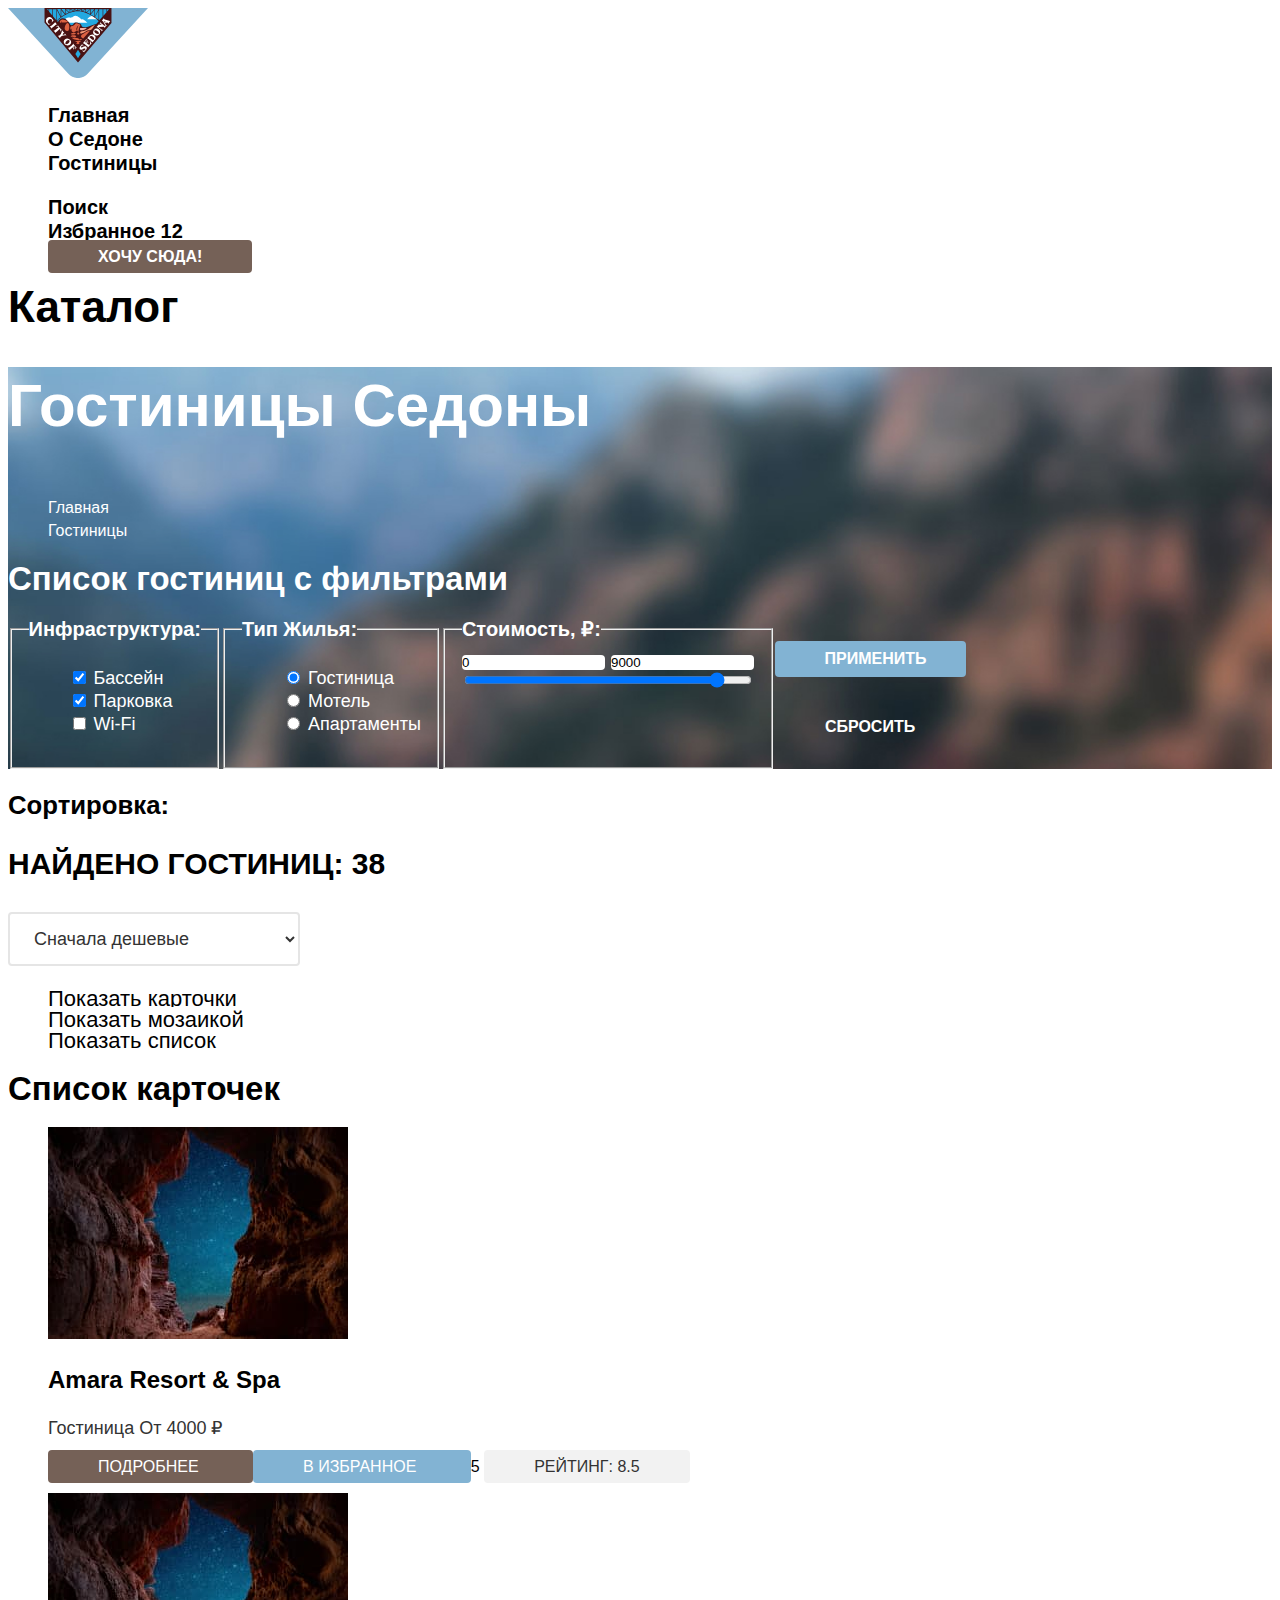
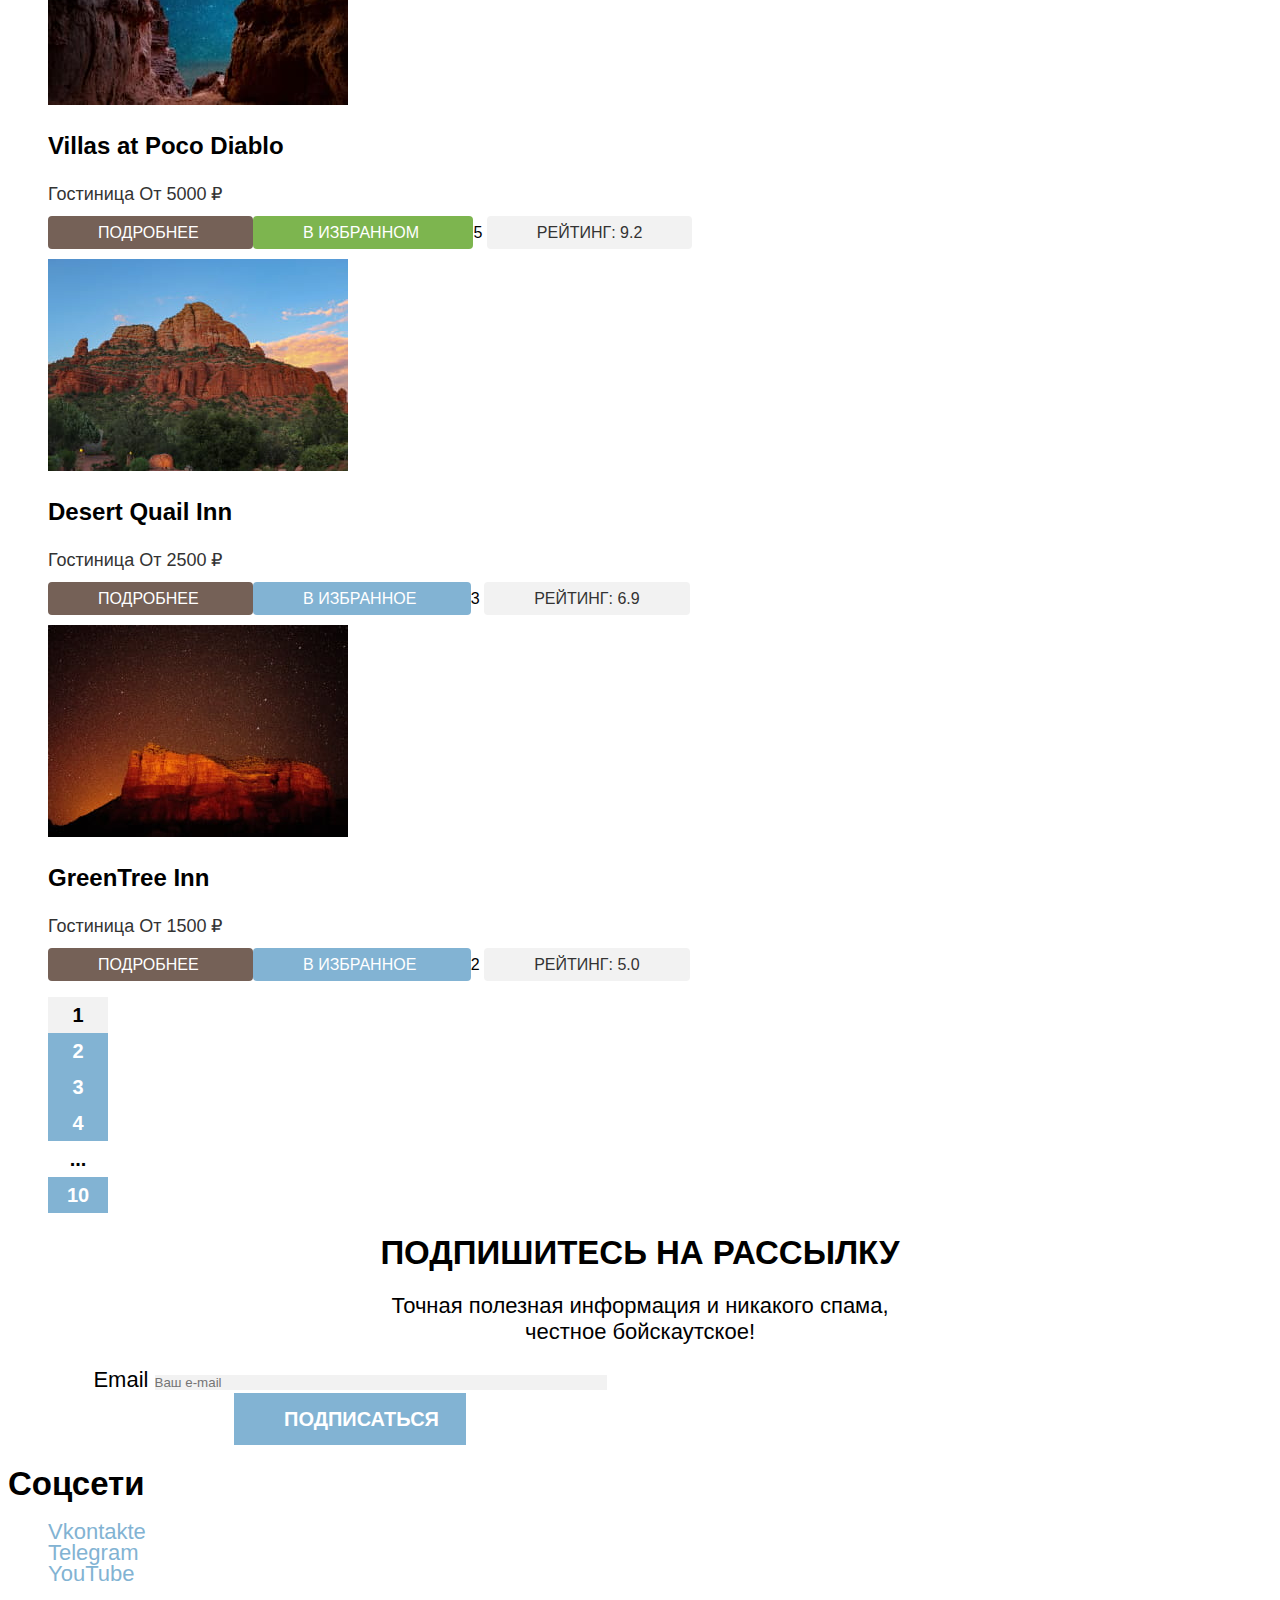
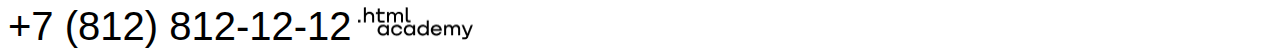
==== commit fa565483: "Базовая стилизация правки от наставника" ====
--- a/catalog.html
+++ b/catalog.html
@@ -108,19 +108,19 @@
               <ul class="catalog-filter-list">
                 <li class="catalog-filter-item">
                   <label class="control">
-                    <input type="radio" name="house-type" value="hotel" checked>
+                    <input type="radio" name="filter-house-type" value="hotel" checked>
                     Гостиница
                   </label>
                 </li>
                 <li class="catalog-filter-item">
                   <label class="control">
-                    <input type="radio" name="house-type" value="motel">
+                    <input type="radio" name="filter-house-type" value="motel">
                     Мотель
                   </label>
                 </li>
                 <li class="catalog-filter-item">
                   <label class="control">
-                    <input type="radio" name="house-type" value="apartments">
+                    <input type="radio" name="filter-house-type" value="apartments">
                     Апартаменты
                   </label>
                 </li>
@@ -299,7 +299,7 @@
         </ul>
       </section>
 
-      <section class="subscribe" data-test="subscribe">
+      <section class="subscribe-catalog" data-test="subscribe">
         <h2 class="subscribe-title">ПОДПИШИТЕСЬ НА РАССЫЛКУ</h2>
         <p class="subscribe-description">
           Точная полезная информация и никакого спама, <br> честное бойскаутское!
--- a/styles/styles.css
+++ b/styles/styles.css
@@ -71,7 +71,6 @@
   color: #ffffff;
   background-color: #756157;
   width: 160px;
-  height: 36px;
   padding: 8px 50px;
   border-radius: 4px;
   text-align: center;
@@ -80,17 +79,16 @@
 
 .hero {
   color: white;
-  background-color: #82B3D3;
+  background-color: #82d38d;
   background-image: url("../images/index-background.jpg");
-  background-size: auto 100%;
-  height: 767px;
+  background-size: 100% auto;
   background-repeat: no-repeat;
   background-position: center;
   text-align: center;
 }
 
 .hero-image-title {
-  color: black;
+  color: #000000;
   font-family: "PT Sans", sans-serif;
   font-weight: 700;
   font-size: 30px;
@@ -105,6 +103,7 @@
   font-size: 22px;
   line-height: 26px;
   text-align: center;
+  color:#333333;
 }
 
 .advantages-list {
@@ -174,7 +173,10 @@
 
 .services-list li {
   width: 400px;
-  height: 385px;
+}
+
+.services-description {
+  color:#333333;
 }
 
 .services-list li:first-child,
@@ -197,6 +199,10 @@
   font-size: 30px;
   line-height: 36px;
   text-transform: uppercase;
+}
+
+.search-description {
+  color:#333333;
 }
 
 .search-button {
@@ -218,7 +224,6 @@
   background-repeat: no-repeat;
   background-position: center;
   background-size: 100% auto;
-  height: 415px;
   font-family: "PT Sans", sans-serif;
   font-size: 22px;
   line-height: 26px;
@@ -227,14 +232,13 @@
 
 .subscribe-form {
   width: 684px;
-  height: 52px;
 }
 
 .subscribe-form input[type="email"] {
   width: 452px;
-  height: 52px;
   padding: 0;
   border-width: 0;
+  background-color: #F2F2F2;
 }
 
 .subscribe-button {
@@ -243,7 +247,6 @@
   border-width: 0;
   padding: 8px 50px;
   width: 232px;
-  height: 52px;
   font-family: "PT Sans", sans-serif;
   font-weight: 700;
   font-size: 20px;
@@ -256,7 +259,6 @@
   color:#000000;
   background-color: #ffffff;
   background-size: 100% auto;
-  height: 120px;
 }
 
 .footer-social-list {
@@ -286,7 +288,6 @@
   background-repeat: no-repeat;
   background-position: center;
   background-size: 100% auto;
-  height: 412px;
 }
 
 .inner-header-title {
@@ -318,6 +319,10 @@
   text-transform: capitalize;
 }
 
+.house-type {
+  color:#333333;
+}
+
 .catalog-filter-list {
   list-style-type: none;
   font-weight: 400;
@@ -337,10 +342,13 @@
 
 .price-group input[type="text"] {
   width: 143px;
-  height: 48px;
   border-radius: 4px;
   border-width: 0;
   padding: 0;
+}
+
+.house-price {
+  color:#333333;
 }
 
 .filter-buttons {
@@ -363,7 +371,6 @@
   border-radius: 4px;
   padding: 8px 50px;
   width: 191px;
-  height: 36px;
 }
 
 .filter-buttons button[type="reset"] {
@@ -379,7 +386,6 @@
   border-radius: 4px;
   padding: 8px 50px;
   width: 191px;
-  height: 36px;
 }
 
 .sorting-count {
@@ -398,7 +404,6 @@
   color:#333333;
   background-color: #ffffff;
   width:292px;
-  height: 49px;
   padding: 14px 20px;
   border-radius: 4px;
   border-width: 2px;
@@ -440,7 +445,6 @@
 
 .card-button {
   width: 140px;
-  height: 36px;
   border-radius: 4px;
   padding: 8px 50px;
   text-align: center;
@@ -476,7 +480,6 @@
   line-height: 36px;
   background-color: #82B3D3;
   width: 60px;
-  height: 60px;
   text-align: center;
 }
 
@@ -498,3 +501,13 @@
   color: #000000;
   background-color: #ffffff;
 }
+
+.subscribe-catalog {
+  color:#000000;
+  background-color:#ffffff;
+  width: 100% auto;
+  font-family: "PT Sans", sans-serif;
+  font-size: 22px;
+  line-height: 26px;
+  text-align: center;
+}
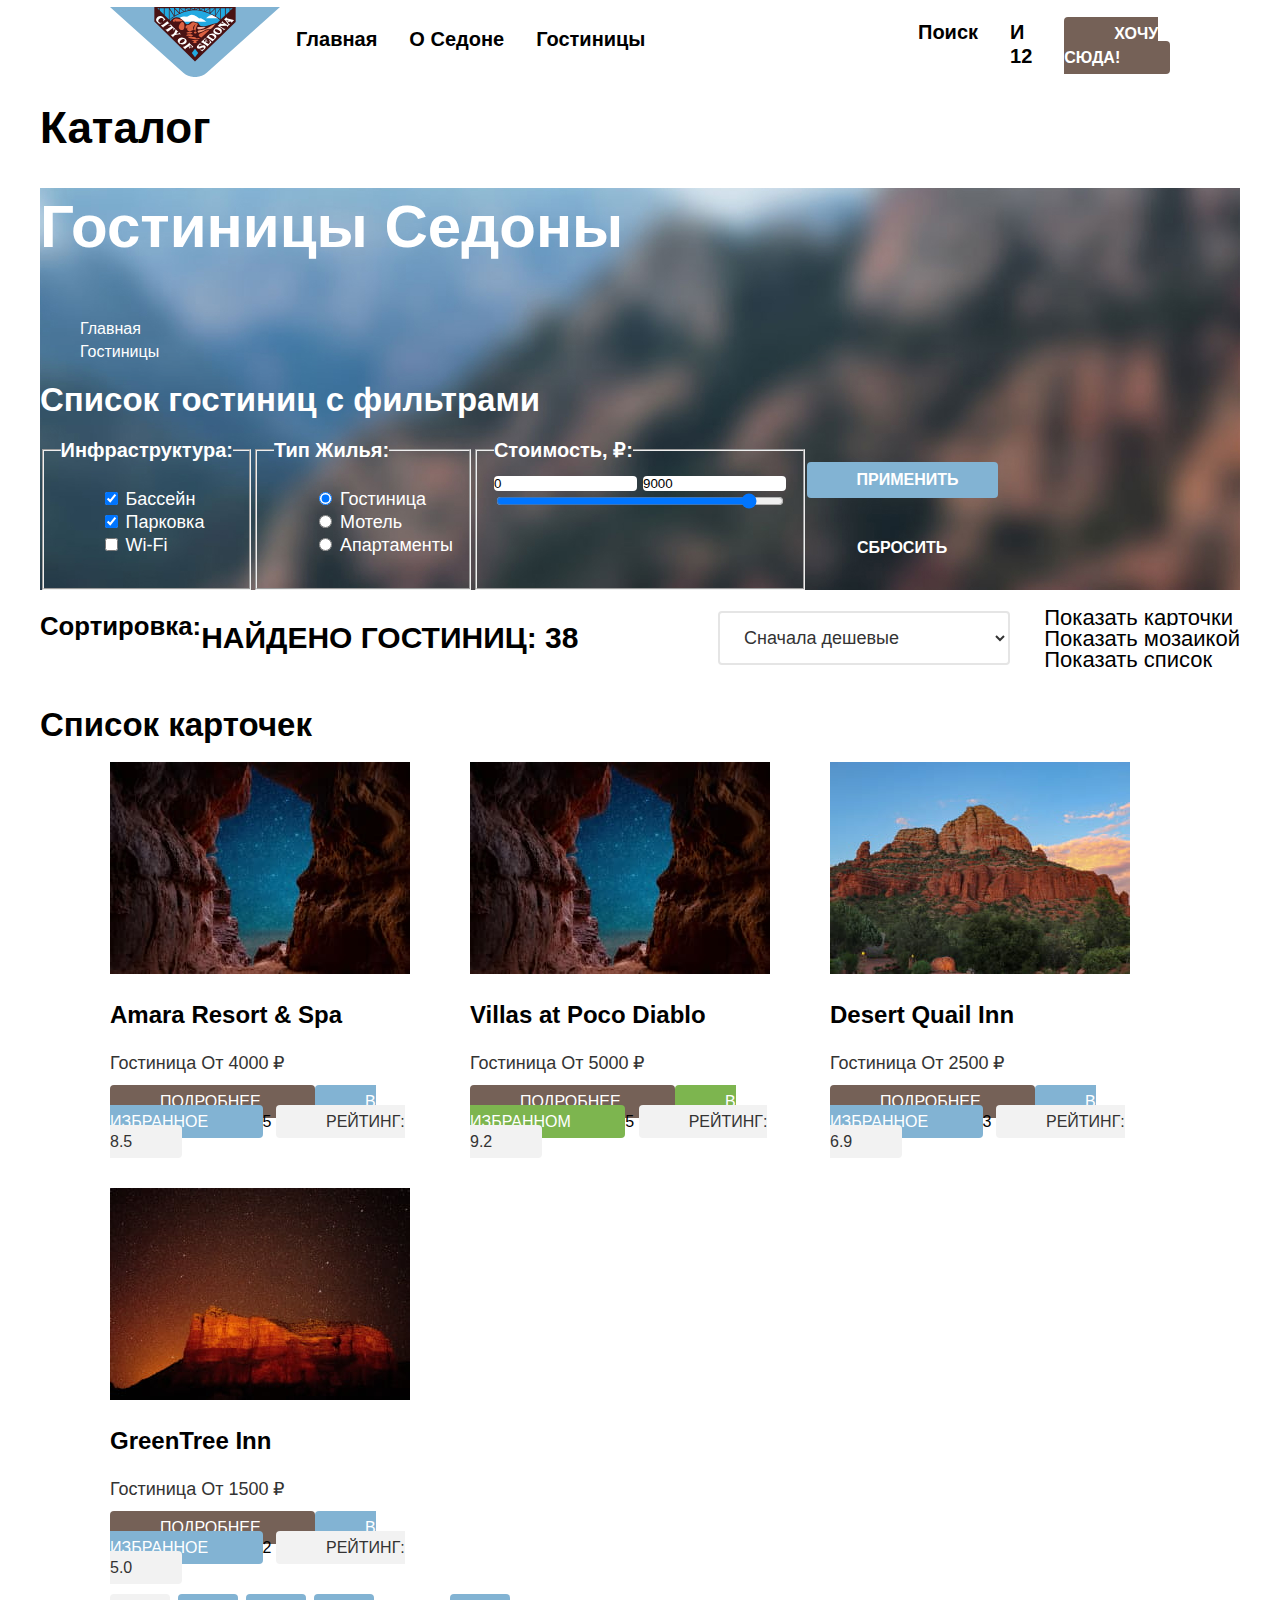
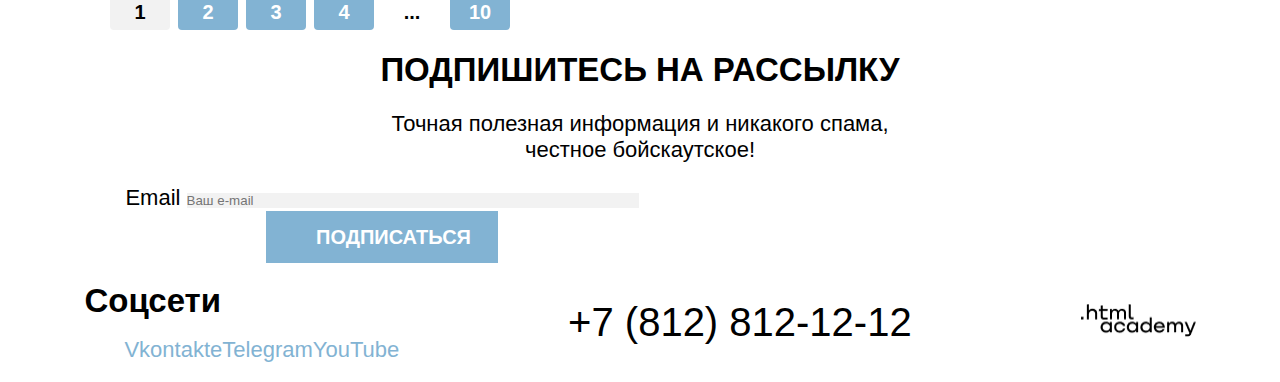
==== commit 8daa0c0e: "Сетка страниц и крупных блоков на флексах" ====
--- a/catalog.html
+++ b/catalog.html
@@ -10,27 +10,29 @@
   <body>
 
     <header class="page-header" data-test="header">
-      <a href="#" class="icon-link">
-        <img src="images/logo.svg" width="140" height="70" alt="Логотип Седона">
-      </a>
       <nav class="navigation">
-        <ul class="navigation-list">
-          <li class="navigation-list-item">
-            <a class="navigation-link" href="index.html">
-              Главная
-            </a>
-          </li>
-          <li class="navigation-list-item">
-            <a class="navigation-link" href="#">
-              О Седоне
-            </a>
-          </li>
-          <li class="navigation-list-item current-item">
-            <a class="navigation-link navigation-link-current" href="catalog.html">
-              Гостиницы
-            </a>
-          </li>
-        </ul>
+        <div class="navigation-wrapper">
+          <a href="#" class="logo-link" aria-current="page">
+            <img src="images/logo.svg" width="170" height="70" alt="Логотип Седона">
+          </a>
+          <ul class="navigation-list">
+            <li class="navigation-list-item current-item">
+              <a class="navigation-link navigation-link-current" href="index.html" aria-current="page">
+                Главная
+              </a>
+            </li>
+            <li class="navigation-list-item">
+              <a class="navigation-link" href="#">
+                О Седоне
+              </a>
+            </li>
+            <li class="navigation-list-item">
+              <a class="navigation-link" href="catalog.html">
+                Гостиницы
+              </a>
+            </li>
+          </ul>
+        </div>
         <ul class="navigation-list navigation-user">
           <li class="navigation-list-item">
             <a class="button" href="#">
@@ -39,12 +41,12 @@
           </li>
           <li class="navigation-list-item">
             <a class="navigation-link" href="#">
-              <span class="visually-hidden">Избранное</span>
+              <span class="visually-hidden">И</span>
               <span class="select-count">12</span>
             </a>
           </li>
           <li class="navigation-list-item">
-            <a class="button navigation-button" href="#">
+            <a href="#" class="button navigation-button">
               Хочу сюда!
             </a>
           </li>
@@ -52,267 +54,277 @@
       </nav>
     </header>
 
-    <main class="main-inner">
-      <h1 class="visually-hidden">Каталог</h1>
-
-      <div class="filters-container">
-        <header class="inner-header">
-          <h2 class="inner-header-title">
-            Гостиницы Седоны
-          </h2>
-
-          <ul class="breadcrumbs-list">
-            <li class="breadcrumbs-list-item">
-              <a class="breadcrumbs-link visually-hidden" href="index.html">Главная</a>
-            </li>
-            <li class="breadcrumbs-list-item">
-              <a class="breadcrumbs-link">Гостиницы</a>
-            </li>
-          </ul>
-        </header>
-
-        <section class="catalog-products">
-          <h2 class="visually-hidden">Список гостиниц с фильтрами</h2>
-          <form class="catalog-filter" action="https://echo.htmlacademy.ru/" method="get">
-
-            <fieldset class="catalog-filter-group infrastructure-group">
-              <legend class="catalog-filter-title">
-                Инфраструктура:
-              </legend>
-              <ul class="catalog-filter-list">
-                <li class="catalog-filter-item">
-                  <label class="control">
-                    <input type="checkbox" name="infrastructure" checked>
-                    Бассейн
-                  </label>
-                </li>
-                <li class="catalog-filter-item">
-                  <label class="control">
-                    <input type="checkbox" name="infrastructure" checked>
-                    Парковка
-                  </label>
-                </li>
-                <li class="catalog-filter-item">
-                  <label class="control">
-                    <input type="checkbox" name="infrastructure">
-                    Wi-Fi
-                  </label>
-                </li>
-              </ul>
-            </fieldset>
-
-            <fieldset class="catalog-filter-group house-type-group">
-              <legend class="catalog-filter-title">
-                Тип жилья:
-              </legend>
-              <ul class="catalog-filter-list">
-                <li class="catalog-filter-item">
-                  <label class="control">
-                    <input type="radio" name="filter-house-type" value="hotel" checked>
-                    Гостиница
-                  </label>
-                </li>
-                <li class="catalog-filter-item">
-                  <label class="control">
-                    <input type="radio" name="filter-house-type" value="motel">
-                    Мотель
-                  </label>
-                </li>
-                <li class="catalog-filter-item">
-                  <label class="control">
-                    <input type="radio" name="filter-house-type" value="apartments">
-                    Апартаменты
-                  </label>
-                </li>
-              </ul>
-            </fieldset>
-
-            <fieldset class="catalog-filter-group price-group">
-              <legend class="catalog-filter-title">
-                Стоимость, ₽:
-              </legend>
-              <div class="price-counts">
-                <input type="text" class="" value="0" placeholder="от">
-                <input type="text" class="" value="9000" placeholder="до">
+    <main class="main-container main-inner">
+      <div class="page-container">
+        <h1 class="visually-hidden">Каталог</h1>
+
+        <div class="filters-container">
+          <header class="inner-header">
+            <h2 class="inner-header-title">
+              Гостиницы Седоны
+            </h2>
+
+            <ul class="breadcrumbs-list">
+              <li class="breadcrumbs-list-item">
+                <a class="breadcrumbs-link visually-hidden" href="index.html">Главная</a>
+              </li>
+              <li class="breadcrumbs-list-item">
+                <a class="breadcrumbs-link">Гостиницы</a>
+              </li>
+            </ul>
+          </header>
+
+          <section class="catalog-products">
+            <h2 class="visually-hidden">Список гостиниц с фильтрами</h2>
+            <form class="catalog-filter" action="https://echo.htmlacademy.ru/" method="get">
+
+              <fieldset class="catalog-filter-group infrastructure-group">
+                <legend class="catalog-filter-title">
+                  Инфраструктура:
+                </legend>
+                <ul class="catalog-filter-list">
+                  <li class="catalog-filter-item">
+                    <label class="control">
+                      <input type="checkbox" name="infrastructure" checked>
+                      Бассейн
+                    </label>
+                  </li>
+                  <li class="catalog-filter-item">
+                    <label class="control">
+                      <input type="checkbox" name="infrastructure" checked>
+                      Парковка
+                    </label>
+                  </li>
+                  <li class="catalog-filter-item">
+                    <label class="control">
+                      <input type="checkbox" name="infrastructure">
+                      Wi-Fi
+                    </label>
+                  </li>
+                </ul>
+              </fieldset>
+
+              <fieldset class="catalog-filter-group house-type-group">
+                <legend class="catalog-filter-title">
+                  Тип жилья:
+                </legend>
+                <ul class="catalog-filter-list">
+                  <li class="catalog-filter-item">
+                    <label class="control">
+                      <input type="radio" name="filter-house-type" value="hotel" checked>
+                      Гостиница
+                    </label>
+                  </li>
+                  <li class="catalog-filter-item">
+                    <label class="control">
+                      <input type="radio" name="filter-house-type" value="motel">
+                      Мотель
+                    </label>
+                  </li>
+                  <li class="catalog-filter-item">
+                    <label class="control">
+                      <input type="radio" name="filter-house-type" value="apartments">
+                      Апартаменты
+                    </label>
+                  </li>
+                </ul>
+              </fieldset>
+
+              <fieldset class="catalog-filter-group price-group">
+                <legend class="catalog-filter-title">
+                  Стоимость, ₽:
+                </legend>
+                <div class="price-counts">
+                  <input type="text" class="" value="0" placeholder="от">
+                  <input type="text" class="" value="9000" placeholder="до">
+                </div>
+                <input type="range" class="price-range" min="0" max="10000" value="9000">
+              </fieldset>
+
+              <div class="filter-buttons">
+                <button class="button" type="submit">
+                  Применить
+                </button>
+                <button class="button button-reset" type="reset">
+                  Сбросить
+                </button>
               </div>
-              <input type="range" class="price-range" min="0" max="10000" value="9000">
-            </fieldset>
-
-            <div class="filter-buttons">
-              <button class="button" type="submit">
-                Применить
-              </button>
-              <button class="button button-reset" type="reset">
-                Сбросить
-              </button>
-            </div>
+            </form>
+          </section>
+        </div>
+
+        <section class="sorting">
+          <h3 class="sorting-title visually-hidden">
+            Сортировка:
+          </h3>
+
+            <p class="sorting-count">
+              <span class="select-title">Найдено гостиниц:</span>
+              <span class="select-count">38</span>
+            </p>
+
+          <div class="view-container">
+            <select class="select-control">
+              <option value="cheap">Сначала дешевые</option>
+              <option value="expensive">Сначала дорогие</option>
+              <option value="popular">Сначала популярные</option>
+            </select>
+
+            <ul class="cards-view-list">
+              <li class="cards-view-item">
+                <a href="catalog.html?view=card" class="button current-button">
+                  <span class="visually-hidden">Показать карточки</span>
+                </a>
+              </li>
+              <li class="cards-view-item">
+                <a href="catalog.html?view=tile" class="button">
+                  <span class="visually-hidden">Показать мозаикой</span>
+                </a>
+              </li>
+              <li class="cards-view-item">
+                <a href="catalog.html?view=list" class="button">
+                  <span class="visually-hidden">Показать список</span>
+                </a>
+              </li>
+            </ul>
+          </div>
+        </section>
+
+        <section class="cards">
+          <h2 class="cards-title visually-hidden">Список карточек</h2>
+          <div class="card-container">
+            <ul class="cards-list">
+              <li class="cards-list-item">
+                <a class="card-link" href="#">
+                  <img class="card-image" src="images/hotel-1.jpg" width="300" height="212" alt="Вид из пещеры на небо">
+                </a>
+                <h3 class="card-title">Amara Resort & Spa</h3>
+                <p class="conditions">
+                  <span class="house-type">Гостиница</span>
+                  <span class="house-price">От 4000 ₽</span>
+                </p>
+                <p class="card-buttons">
+                  <a href="#" class="card-button details">
+                    ПОДРОБНЕЕ
+                  </a>
+                  <a href="#" class="card-button favotites">
+                    В ИЗБРАННОЕ
+                  </a>
+                  <span class="star-rating visually-hidden">5</span>
+                  <span class="card-button rating">
+                    РЕЙТИНГ: <span class="rating-count">8.5</span>
+                  </span>
+                </p>
+              </li>
+              <li class="cards-list-item">
+                <a class="card-link" href="#">
+                  <img class="card-image" src="images/hotel-2.jpg" width="300" height="212" alt="Вид из пещеры на небо">
+                </a>
+                <h3 class="card-title">Villas at Poco Diablo</h3>
+                <p class="conditions">
+                  <span class="house-type">Гостиница</span>
+                  <span class="house-price">От 5000 ₽</span>
+                </p>
+                <p class="card-buttons">
+                  <a href="#" class="card-button details">
+                    ПОДРОБНЕЕ
+                  </a>
+                  <a href="#" class="card-button favotites favotite-selected">
+                    В ИЗБРАННОМ
+                  </a>
+                  <span class="star-rating visually-hidden">5</span>
+                  <span href="#" class="card-button rating">
+                    РЕЙТИНГ: <span>9.2</span>
+                  </span>
+                </p>
+              </li>
+              <li class="cards-list-item">
+                <a class="card-link" href="#">
+                  <img class="card-image" src="images/hotel-3.jpg" width="300" height="212"
+                    alt="Горы на фоне чистого неба">
+                </a>
+                <h3 class="card-title">Desert Quail Inn</h3>
+                <p class="conditions">
+                  <span class="house-type">Гостиница</span>
+                  <span class="house-price">От 2500 ₽</span>
+                </p>
+                <p class="card-buttons">
+                  <a href="#" class="card-button details">
+                    ПОДРОБНЕЕ
+                  </a>
+                  <a href="#" class="card-button favotites">
+                    В ИЗБРАННОЕ
+                  </a>
+                  <span class="star-rating visually-hidden">3</span>
+                  <span href="#" class="card-button rating">
+                    РЕЙТИНГ: <span>6.9</span>
+                  </span>
+                </p>
+              </li>
+              <li class="cards-list-item">
+                <a class="card-link" href="#">
+                  <img class="card-image" src="images/hotel-4.jpg" width="300" height="212"
+                    alt="Горы на фоне звездного неба">
+                </a>
+                <h3 class="card-title">GreenTree Inn</h3>
+                <p class="conditions">
+                  <span class="house-type">Гостиница</span>
+                  <span class="house-price">От 1500 ₽</span>
+                </p>
+                <p class="card-buttons">
+                  <a href="#" class="card-button details">
+                    ПОДРОБНЕЕ
+                  </a>
+                  <a href="#" class="card-button favotites">
+                    В ИЗБРАННОЕ
+                  </a>
+                  <span class="star-rating visually-hidden">2</span>
+                  <span href="#" class="card-button rating">
+                    РЕЙТИНГ: <span>5.0</span>
+                  </span>
+                </p>
+              </li>
+            </ul>
+          </div>
+          <div class="pagination-container">
+            <ul class="pagination-list">
+              <li class="pagination-item pagination-current">
+                <a class="pagination-link" href="#">1</a>
+              </li>
+              <li class="pagination-item">
+                <a class="pagination-link" href="#">2</a>
+              </li>
+              <li class="pagination-item">
+                <a class="pagination-link" href="#">3</a>
+              </li>
+              <li class="pagination-item">
+                <a class="pagination-link" href="#">4</a>
+              </li>
+              <li class="pagination-item pagination-others">
+                <span>...</span>
+              </li>
+              <li class="pagination-item">
+                <a class="pagination-link" href="#">10</a>
+              </li>
+            </ul>
+          </div>
+        </section>
+
+        <section class="subscribe-catalog" data-test="subscribe">
+          <h2 class="subscribe-title">ПОДПИШИТЕСЬ НА РАССЫЛКУ</h2>
+          <p class="subscribe-description">
+            Точная полезная информация и никакого спама, <br> честное бойскаутское!
+          </p>
+          <form class="subscribe-form" action="https://echo.htmlacademy.ru/" method="post">
+            <label for="subscribe-email">Email</label>
+            <input type="email" name="subscribe-email" id="subscribe-email" placeholder="Ваш e-mail">
+            </label>
+            <button class="button subscribe-button" type="submit">
+              ПОДПИСАТЬСЯ
+            </button>
           </form>
         </section>
       </div>
-
-      <section class="sorting">
-        <h3 class="sorting-title visually-hidden">
-          Сортировка:
-        </h3>
-        <p class="sorting-count">
-          <span class="select-title">Найдено гостиниц:</span>
-          <span class="select-count">38</span>
-        </p>
-
-        <select class="select-control">
-          <option value="cheap">Сначала дешевые</option>
-          <option value="expensive">Сначала дорогие</option>
-          <option value="popular">Сначала популярные</option>
-        </select>
-
-        <ul class="cards-view-list">
-          <li class="cards-view-item">
-            <a href="catalog.html?view=card" class="button current-button">
-              <span class="visually-hidden">Показать карточки</span>
-            </a>
-          </li>
-          <li class="cards-view-item">
-            <a href="catalog.html?view=tile" class="button">
-              <span class="visually-hidden">Показать мозаикой</span>
-            </a>
-          </li>
-          <li class="cards-view-item">
-            <a href="catalog.html?view=list" class="button">
-              <span class="visually-hidden">Показать список</span>
-            </a>
-          </li>
-        </ul>
-      </section>
-
-      <section class="cards">
-        <h2 class="cards-title visually-hidden">Список карточек</h2>
-        <ul class="cards-list">
-          <li class="cards-list-item">
-            <a class="card-link" href="#">
-              <img class="card-image" src="images/hotel-1.jpg" width="300" height="212" alt="Вид из пещеры на небо">
-            </a>
-            <h3 class="card-title">Amara Resort & Spa</h3>
-            <p class="conditions">
-              <span class="house-type">Гостиница</span>
-              <span class="house-price">От 4000 ₽</span>
-            </p>
-            <p class="card-buttons">
-              <a href="#" class="card-button details">
-                ПОДРОБНЕЕ
-              </a>
-              <a href="#" class="card-button favotites">
-                В ИЗБРАННОЕ
-              </a>
-              <span class="star-rating visually-hidden">5</span>
-              <span class="card-button rating">
-                РЕЙТИНГ: <span class="rating-count">8.5</span>
-              </span>
-            </p>
-          </li>
-          <li class="cards-list-item">
-            <a class="card-link" href="#">
-              <img class="card-image" src="images/hotel-2.jpg" width="300" height="212" alt="Вид из пещеры на небо">
-            </a>
-            <h3 class="card-title">Villas at Poco Diablo</h3>
-            <p class="conditions">
-              <span class="house-type">Гостиница</span>
-              <span class="house-price">От 5000 ₽</span>
-            </p>
-            <p class="card-buttons">
-              <a href="#" class="card-button details">
-                ПОДРОБНЕЕ
-              </a>
-              <a href="#" class="card-button favotites favotite-selected">
-                В ИЗБРАННОМ
-              </a>
-              <span class="star-rating visually-hidden">5</span>
-              <span href="#" class="card-button rating">
-                РЕЙТИНГ: <span>9.2</span>
-              </span>
-            </p>
-          </li>
-          <li class="cards-list-item">
-            <a class="card-link" href="#">
-              <img class="card-image" src="images/hotel-3.jpg" width="300" height="212" alt="Горы на фоне чистого неба">
-            </a>
-            <h3 class="card-title">Desert Quail Inn</h3>
-            <p class="conditions">
-              <span class="house-type">Гостиница</span>
-              <span class="house-price">От 2500 ₽</span>
-            </p>
-            <p class="card-buttons">
-              <a href="#" class="card-button details">
-                ПОДРОБНЕЕ
-              </a>
-              <a href="#" class="card-button favotites">
-                В ИЗБРАННОЕ
-              </a>
-              <span class="star-rating visually-hidden">3</span>
-              <span href="#" class="card-button rating">
-                РЕЙТИНГ: <span>6.9</span>
-              </span>
-            </p>
-          </li>
-          <li class="cards-list-item">
-            <a class="card-link" href="#">
-              <img class="card-image" src="images/hotel-4.jpg" width="300" height="212"
-                alt="Горы на фоне звездного неба">
-            </a>
-            <h3 class="card-title">GreenTree Inn</h3>
-            <p class="conditions">
-              <span class="house-type">Гостиница</span>
-              <span class="house-price">От 1500 ₽</span>
-            </p>
-            <p class="card-buttons">
-              <a href="#" class="card-button details">
-                ПОДРОБНЕЕ
-              </a>
-              <a href="#" class="card-button favotites">
-                В ИЗБРАННОЕ
-              </a>
-              <span class="star-rating visually-hidden">2</span>
-              <span href="#" class="card-button rating">
-                РЕЙТИНГ: <span>5.0</span>
-              </span>
-            </p>
-          </li>
-        </ul>
-        <ul class="pagination-list">
-          <li class="pagination-item pagination-current">
-            <a class="pagination-link" href="#">1</a>
-          </li>
-          <li class="pagination-item">
-            <a class="pagination-link" href="#">2</a>
-          </li>
-          <li class="pagination-item">
-            <a class="pagination-link" href="#">3</a>
-          </li>
-          <li class="pagination-item">
-            <a class="pagination-link" href="#">4</a>
-          </li>
-          <li class="pagination-item pagination-others">
-            <span>...</span>
-          </li>
-          <li class="pagination-item">
-            <a class="pagination-link" href="#">10</a>
-          </li>
-        </ul>
-      </section>
-
-      <section class="subscribe-catalog" data-test="subscribe">
-        <h2 class="subscribe-title">ПОДПИШИТЕСЬ НА РАССЫЛКУ</h2>
-        <p class="subscribe-description">
-          Точная полезная информация и никакого спама, <br> честное бойскаутское!
-        </p>
-        <form class="subscribe-form" action="https://echo.htmlacademy.ru/" method="post">
-          <label for="subscribe-email">Email</label>
-          <input type="email" name="subscribe-email" id="subscribe-email" placeholder="Ваш e-mail">
-          </label>
-          <button class="button subscribe-button" type="submit">
-            ПОДПИСАТЬСЯ
-          </button>
-        </form>
-      </section>
     </main>
 
     <footer class="footer" data-test="footer">
--- a/styles/styles.css
+++ b/styles/styles.css
@@ -30,7 +30,15 @@
   font-display: swap;
 }
 
+html {
+  height: 100%;
+}
+
 body {
+  margin: 0;
+  display: flex;
+  flex-direction: column;
+  min-height: 100%;
   font-family: "PT Sans", sans-serif;
   font-size: 22px;
   line-height: 21px;
@@ -38,13 +46,10 @@
   background-color: #ffffff;
 }
 
-/* Скроет все элементы с классом visually-hidden со страницы*/
-/*
-.visually-hidden {
-  display: none;
-}*/
-
 .page-header {
+  display: flex;
+  width: 1200px;
+  margin: 0 auto;
   font-family: "PT Sans", sans-serif;
   font-weight: 700;
   font-size: 20px;
@@ -52,15 +57,40 @@
   color: #000000;
   background-color: #ffffff;
   background-size: 100% auto;
+}
+
+.navigation {
+  display: flex;
+  align-items: center;
+  justify-content: space-between;
+  width: 1060px;
+  margin: 0 auto;
+}
+
+.logo-link {
+  width: 140px;
+  margin-right: 30px;
+}
+
+.navigation-wrapper {
+  display: flex;
+}
+
+.navigation-list {
+  display: flex;
+  flex-direction: row;
+  margin: 0;
+  padding: 0;
+  list-style-type: none;
+}
+
+.navigation-list li {
+  padding: 20px 16px;
 }
 
 .navigation-list a {
   color: inherit;
   text-decoration: none;
-}
-
-.navigation-list {
-  list-style-type: none;
 }
 
 .navigation-user .navigation-button {
@@ -75,6 +105,22 @@
   border-radius: 4px;
   text-align: center;
   text-transform: uppercase;
+}
+
+.navigation-user {
+  width: 268px;
+  margin-left: auto;
+
+}
+
+.main-container {
+  flex-grow: 1;
+}
+
+
+.page-container {
+  width: 1200px;
+  margin: 0 auto;
 }
 
 .hero {
@@ -87,6 +133,11 @@
   text-align: center;
 }
 
+.hero-image {
+  display: block;
+  margin: 0 auto;
+}
+
 .hero-image-title {
   color: #000000;
   font-family: "PT Sans", sans-serif;
@@ -108,6 +159,11 @@
 
 .advantages-list {
   list-style-type: none;
+  display: flex;
+  flex-direction: column;
+  margin: 0;
+  padding: 0;
+  flex-wrap: wrap;
 }
 
 .advantages-title {
@@ -155,6 +211,11 @@
 }
 
 .services-list {
+  display: flex;
+  justify-content: space-between;
+  margin: 0;
+  padding: 0;
+  align-items: center;
   color: #000000;
   background-color: #ffffff;
   list-style-type: none;
@@ -256,12 +317,16 @@
 }
 
 .footer {
+  display: flex;
+  justify-content: space-around;
+  align-items: center;
   color:#000000;
   background-color: #ffffff;
   background-size: 100% auto;
 }
 
 .footer-social-list {
+  display: flex;
   list-style-type: none;
 }
 
@@ -388,6 +453,18 @@
   width: 191px;
 }
 
+.sorting {
+  display: flex;
+}
+
+.view-container {
+  display: flex;
+  justify-content: space-between;
+  align-items: center;
+  margin-left: auto;
+  width: 522px;
+}
+
 .sorting-count {
   font-family: "PT Sans", sans-serif;
   font-weight: 700;
@@ -412,6 +489,9 @@
 
 .cards-view-list {
   list-style-type: none;
+  margin-top: 0;
+  margin-bottom: 0;
+  padding: 0;
 }
 
 .cards-view-item a {
@@ -420,8 +500,24 @@
   background-color: #ffffff;
 }
 
+.card-container {
+  width: 1060px;
+  margin: 0 auto;
+}
+
 .cards-list {
   list-style-type: none;
+  margin: 0;
+  padding: 0;
+  display: flex;
+  flex-direction: row;
+  justify-content: flex-start;
+  flex-wrap: wrap;
+  gap: 20px;
+}
+
+.cards-list-item {
+  width: 340px;
 }
 
 .card-title {
@@ -470,8 +566,19 @@
   background-color: #7DB54F;
 }
 
+.pagination-container {
+  width: 1060px;
+  margin: auto;
+}
+
 .pagination-list {
   list-style-type: none;
+  display: flex;
+  justify-content: flex-start;
+  gap: 8px;
+  padding: 0;
+  margin: 0;
+  width: 400px;
 }
 
 .pagination-item {
@@ -481,7 +588,9 @@
   background-color: #82B3D3;
   width: 60px;
   text-align: center;
-}
+  border-radius: 4px;
+}
+
 
 .pagination-link {
   text-decoration: none;
@@ -511,3 +620,9 @@
   line-height: 26px;
   text-align: center;
 }
+
+/*
+.visually-hidden {
+  visibility: hidden;
+}
+*/
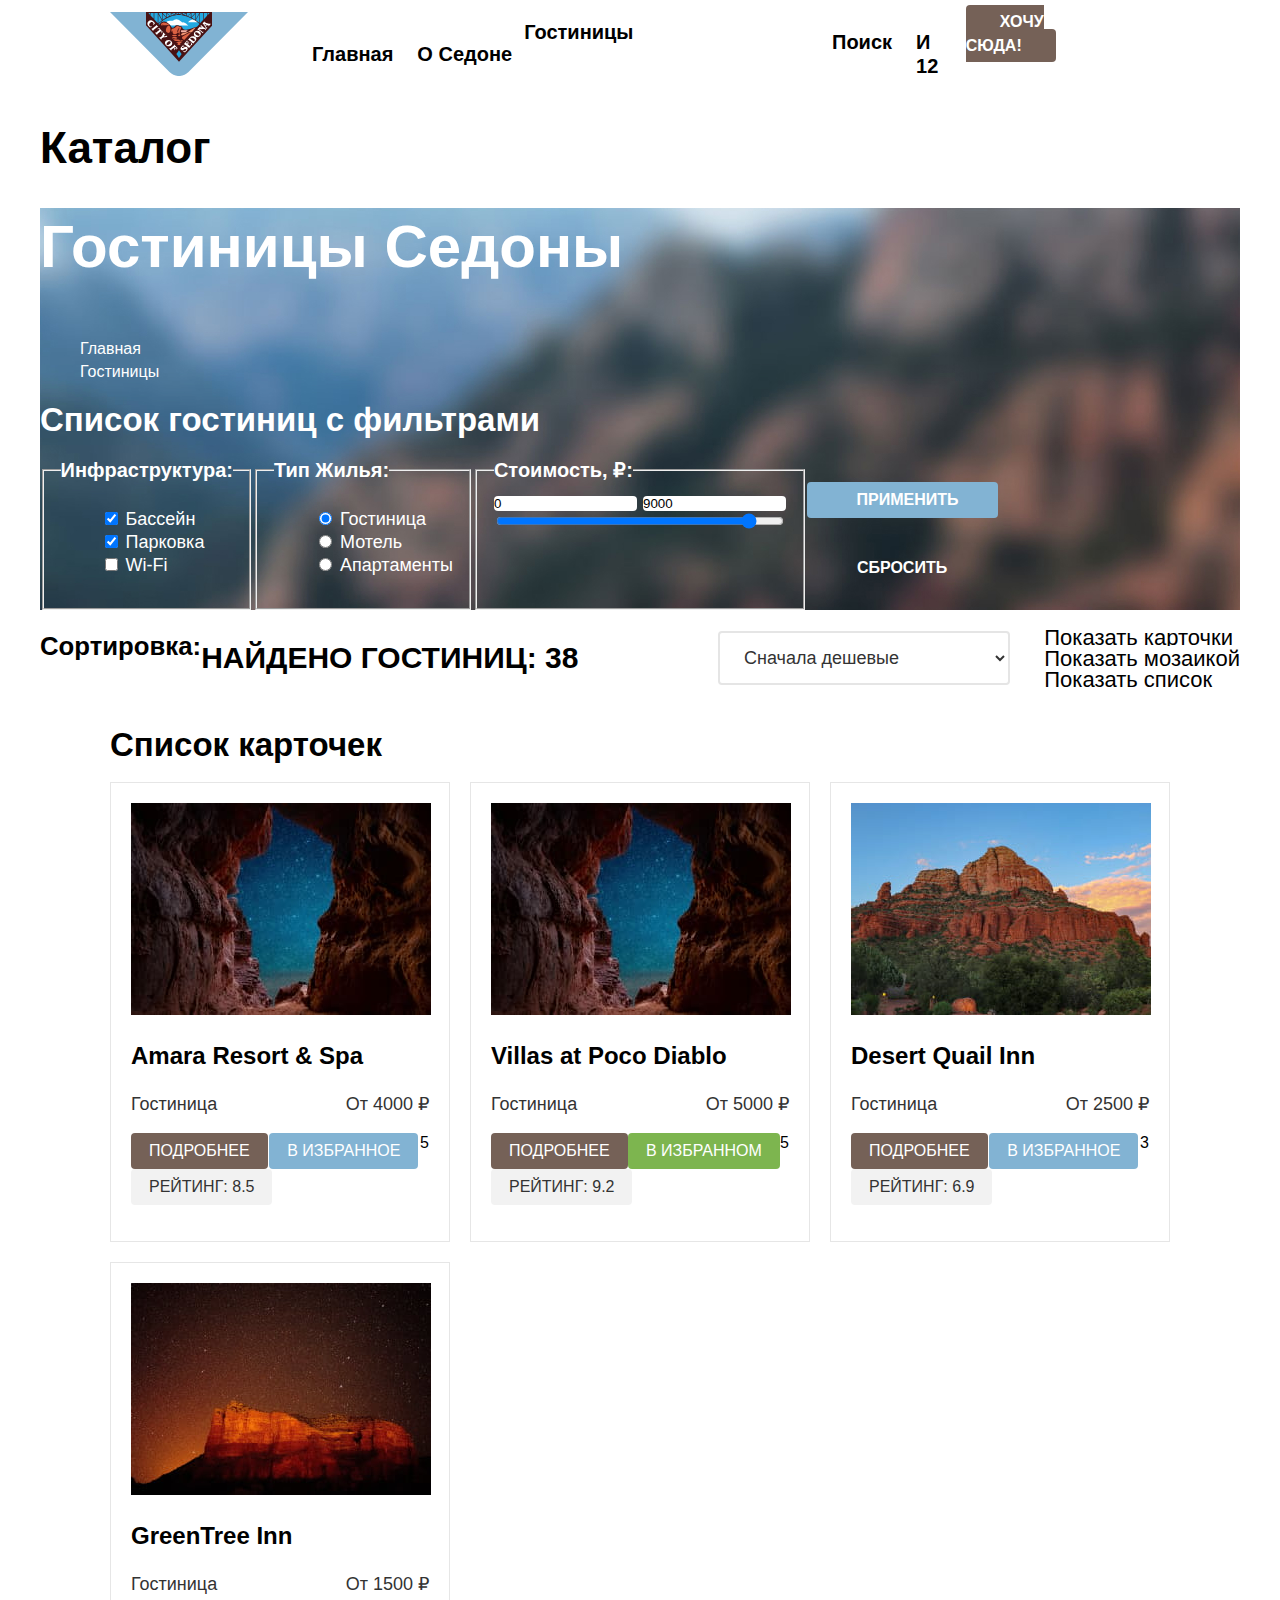
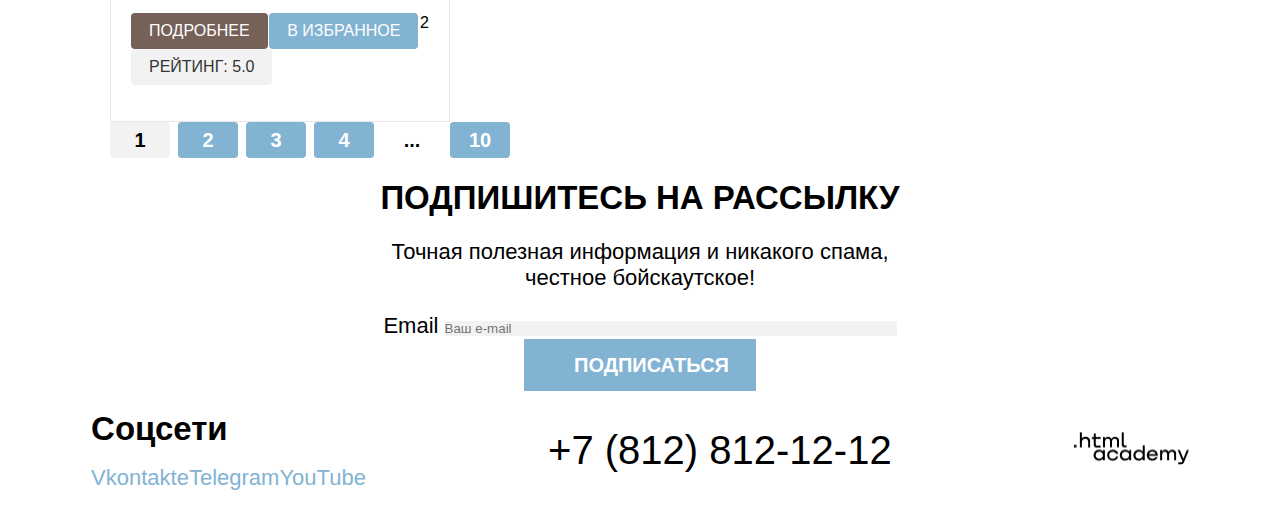
==== commit cee53d5f: "Внес правки от наставника часть 1" ====
--- a/catalog.html
+++ b/catalog.html
@@ -195,94 +195,102 @@
           <div class="card-container">
             <ul class="cards-list">
               <li class="cards-list-item">
-                <a class="card-link" href="#">
-                  <img class="card-image" src="images/hotel-1.jpg" width="300" height="212" alt="Вид из пещеры на небо">
-                </a>
-                <h3 class="card-title">Amara Resort & Spa</h3>
-                <p class="conditions">
-                  <span class="house-type">Гостиница</span>
-                  <span class="house-price">От 4000 ₽</span>
-                </p>
-                <p class="card-buttons">
-                  <a href="#" class="card-button details">
-                    ПОДРОБНЕЕ
+                <div class="card-item-container">
+                  <a class="card-link" href="#">
+                    <img class="card-image" src="images/hotel-1.jpg" width="300" height="212" alt="Вид из пещеры на небо">
                   </a>
-                  <a href="#" class="card-button favotites">
-                    В ИЗБРАННОЕ
+                  <h3 class="card-title">Amara Resort & Spa</h3>
+                  <p class="conditions">
+                    <span class="house-type">Гостиница</span>
+                    <span class="house-price">От 4000 ₽</span>
+                  </p>
+                  <p class="card-buttons">
+                    <a href="#" class="card-button details">
+                      ПОДРОБНЕЕ
+                    </a>
+                    <a href="#" class="card-button favotites">
+                      В ИЗБРАННОЕ
+                    </a>
+                    <span class="star-rating visually-hidden">5</span>
+                    <span class="card-button rating">
+                      РЕЙТИНГ: <span class="rating-count">8.5</span>
+                    </span>
+                  </p>
+                </div>
+              </li>
+              <li class="cards-list-item">
+                <div class="card-item-container">
+                  <a class="card-link" href="#">
+                    <img class="card-image" src="images/hotel-2.jpg" width="300" height="212" alt="Вид из пещеры на небо">
                   </a>
-                  <span class="star-rating visually-hidden">5</span>
-                  <span class="card-button rating">
-                    РЕЙТИНГ: <span class="rating-count">8.5</span>
-                  </span>
-                </p>
+                  <h3 class="card-title">Villas at Poco Diablo</h3>
+                  <p class="conditions">
+                    <span class="house-type">Гостиница</span>
+                    <span class="house-price">От 5000 ₽</span>
+                  </p>
+                  <p class="card-buttons">
+                    <a href="#" class="card-button details">
+                      ПОДРОБНЕЕ
+                    </a>
+                    <a href="#" class="card-button favotites favotite-selected">
+                      В ИЗБРАННОМ
+                    </a>
+                    <span class="star-rating visually-hidden">5</span>
+                    <span href="#" class="card-button rating">
+                      РЕЙТИНГ: <span>9.2</span>
+                    </span>
+                  </p>
+                </div>
               </li>
               <li class="cards-list-item">
-                <a class="card-link" href="#">
-                  <img class="card-image" src="images/hotel-2.jpg" width="300" height="212" alt="Вид из пещеры на небо">
-                </a>
-                <h3 class="card-title">Villas at Poco Diablo</h3>
-                <p class="conditions">
-                  <span class="house-type">Гостиница</span>
-                  <span class="house-price">От 5000 ₽</span>
-                </p>
-                <p class="card-buttons">
-                  <a href="#" class="card-button details">
-                    ПОДРОБНЕЕ
+                <div class="card-item-container">
+                  <a class="card-link" href="#">
+                    <img class="card-image" src="images/hotel-3.jpg" width="300" height="212"
+                      alt="Горы на фоне чистого неба">
                   </a>
-                  <a href="#" class="card-button favotites favotite-selected">
-                    В ИЗБРАННОМ
+                  <h3 class="card-title">Desert Quail Inn</h3>
+                  <p class="conditions">
+                    <span class="house-type">Гостиница</span>
+                    <span class="house-price">От 2500 ₽</span>
+                  </p>
+                  <p class="card-buttons">
+                    <a href="#" class="card-button details">
+                      ПОДРОБНЕЕ
+                    </a>
+                    <a href="#" class="card-button favotites">
+                      В ИЗБРАННОЕ
+                    </a>
+                    <span class="star-rating visually-hidden">3</span>
+                    <span href="#" class="card-button rating">
+                      РЕЙТИНГ: <span>6.9</span>
+                    </span>
+                  </p>
+                </div>
+              </li>
+              <li class="cards-list-item">
+                <div class="card-item-container">
+                  <a class="card-link" href="#">
+                    <img class="card-image" src="images/hotel-4.jpg" width="300" height="212"
+                      alt="Горы на фоне звездного неба">
                   </a>
-                  <span class="star-rating visually-hidden">5</span>
-                  <span href="#" class="card-button rating">
-                    РЕЙТИНГ: <span>9.2</span>
-                  </span>
-                </p>
-              </li>
-              <li class="cards-list-item">
-                <a class="card-link" href="#">
-                  <img class="card-image" src="images/hotel-3.jpg" width="300" height="212"
-                    alt="Горы на фоне чистого неба">
-                </a>
-                <h3 class="card-title">Desert Quail Inn</h3>
-                <p class="conditions">
-                  <span class="house-type">Гостиница</span>
-                  <span class="house-price">От 2500 ₽</span>
-                </p>
-                <p class="card-buttons">
-                  <a href="#" class="card-button details">
-                    ПОДРОБНЕЕ
-                  </a>
-                  <a href="#" class="card-button favotites">
-                    В ИЗБРАННОЕ
-                  </a>
-                  <span class="star-rating visually-hidden">3</span>
-                  <span href="#" class="card-button rating">
-                    РЕЙТИНГ: <span>6.9</span>
-                  </span>
-                </p>
-              </li>
-              <li class="cards-list-item">
-                <a class="card-link" href="#">
-                  <img class="card-image" src="images/hotel-4.jpg" width="300" height="212"
-                    alt="Горы на фоне звездного неба">
-                </a>
-                <h3 class="card-title">GreenTree Inn</h3>
-                <p class="conditions">
-                  <span class="house-type">Гостиница</span>
-                  <span class="house-price">От 1500 ₽</span>
-                </p>
-                <p class="card-buttons">
-                  <a href="#" class="card-button details">
-                    ПОДРОБНЕЕ
-                  </a>
-                  <a href="#" class="card-button favotites">
-                    В ИЗБРАННОЕ
-                  </a>
-                  <span class="star-rating visually-hidden">2</span>
-                  <span href="#" class="card-button rating">
-                    РЕЙТИНГ: <span>5.0</span>
-                  </span>
-                </p>
+                  <h3 class="card-title">GreenTree Inn</h3>
+                  <p class="conditions">
+                    <span class="house-type">Гостиница</span>
+                    <span class="house-price">От 1500 ₽</span>
+                  </p>
+                  <p class="card-buttons">
+                    <a href="#" class="card-button details">
+                      ПОДРОБНЕЕ
+                    </a>
+                    <a href="#" class="card-button favotites">
+                      В ИЗБРАННОЕ
+                    </a>
+                    <span class="star-rating visually-hidden">2</span>
+                    <span href="#" class="card-button rating">
+                      РЕЙТИНГ: <span>5.0</span>
+                    </span>
+                  </p>
+                </div>
               </li>
             </ul>
           </div>
--- a/styles/styles.css
+++ b/styles/styles.css
@@ -46,6 +46,7 @@
   background-color: #ffffff;
 }
 
+/* Начало Header*/
 .page-header {
   display: flex;
   width: 1200px;
@@ -59,6 +60,7 @@
   background-size: 100% auto;
 }
 
+/*Стили для блока навигации*/
 .navigation {
   display: flex;
   align-items: center;
@@ -69,7 +71,12 @@
 
 .logo-link {
   width: 140px;
-  margin-right: 30px;
+  height: 70px;
+}
+
+.logo-link img {
+  width: 138px;
+  height: 64px;
 }
 
 .navigation-wrapper {
@@ -84,8 +91,12 @@
   list-style-type: none;
 }
 
-.navigation-list li {
-  padding: 20px 16px;
+.navigation-list li:not(:last-child) {
+  padding: 22px 12px;
+}
+
+.navigation-list:last-child {
+  padding: 8px 50px;
 }
 
 .navigation-list a {
@@ -100,18 +111,22 @@
   line-height: 20px;
   color: #ffffff;
   background-color: #756157;
-  width: 160px;
-  padding: 8px 50px;
-  border-radius: 4px;
-  text-align: center;
-  text-transform: uppercase;
+  border-radius: 4px;
+  text-align: center;
+  text-transform: uppercase;
+}
+
+.navigation-button {
+  padding: 8px 34px;
+  width: 90px;
+  height: 20px;
 }
 
 .navigation-user {
-  width: 268px;
+  width: 300px;
   margin-left: auto;
-
-}
+}
+/* Конец Header*/
 
 .main-container {
   flex-grow: 1;
@@ -131,6 +146,8 @@
   background-repeat: no-repeat;
   background-position: center;
   text-align: center;
+  padding-left: 70px;
+  padding-right: 70px;
 }
 
 .hero-image {
@@ -193,6 +210,11 @@
   background-color: rgba(131, 179, 211, 0.2);
 }
 
+.advantages-item {
+  padding-right: 85px;
+  padding-left: 85px;
+}
+
 .offer-container {
   color: #000000;
   background-color: #ffffff;
@@ -232,8 +254,10 @@
   line-height: 28px;
 }
 
-.services-list li {
+.services-item {
   width: 400px;
+  padding-left: 85px;
+  padding-right: 85px;
 }
 
 .services-description {
@@ -253,6 +277,8 @@
   font-size: 22px;
   line-height: 26px;
   text-align: center;
+  padding-left: 70px;
+  padding-right: 70px;
 }
 
 .search-title {
@@ -289,10 +315,13 @@
   font-size: 22px;
   line-height: 26px;
   text-align: center;
+
 }
 
 .subscribe-form {
   width: 684px;
+  padding-left: 258px;
+  padding-right: 258px;
 }
 
 .subscribe-form input[type="email"] {
@@ -328,6 +357,7 @@
 .footer-social-list {
   display: flex;
   list-style-type: none;
+  padding: 0;
 }
 
 .footer-social-list-item a{
@@ -500,9 +530,13 @@
   background-color: #ffffff;
 }
 
-.card-container {
-  width: 1060px;
-  margin: 0 auto;
+.cards {
+  padding-left: 70px;
+  padding-right: 70px;
+}
+
+.card-item-container {
+  padding: 20px;
 }
 
 .cards-list {
@@ -517,7 +551,8 @@
 }
 
 .cards-list-item {
-  width: 340px;
+  width: 338px;
+  border: 1px solid #E6E6E6;
 }
 
 .card-title {
@@ -527,12 +562,17 @@
 }
 
 .conditions {
+  display: flex;
+  justify-content: space-between;
   font-weight: 400;
   font-size: 18px;
   line-height: 21px;
 }
 
 .card-buttons {
+  display: flex;
+  flex-wrap: wrap;
+  justify-content: space-between;
   font-family: "PT Sans", sans-serif;
   font-weight: 400;
   font-size: 16px;
@@ -540,13 +580,16 @@
 }
 
 .card-button {
-  width: 140px;
   border-radius: 4px;
   padding: 8px 50px;
   text-align: center;
   text-decoration: none;
   text-transform: uppercase;
   color:#ffffff;
+  padding-left: 18px;
+  padding-right: 18px;
+  padding-top: 8px;
+  padding-bottom: 8px;
 }
 
 .details {
